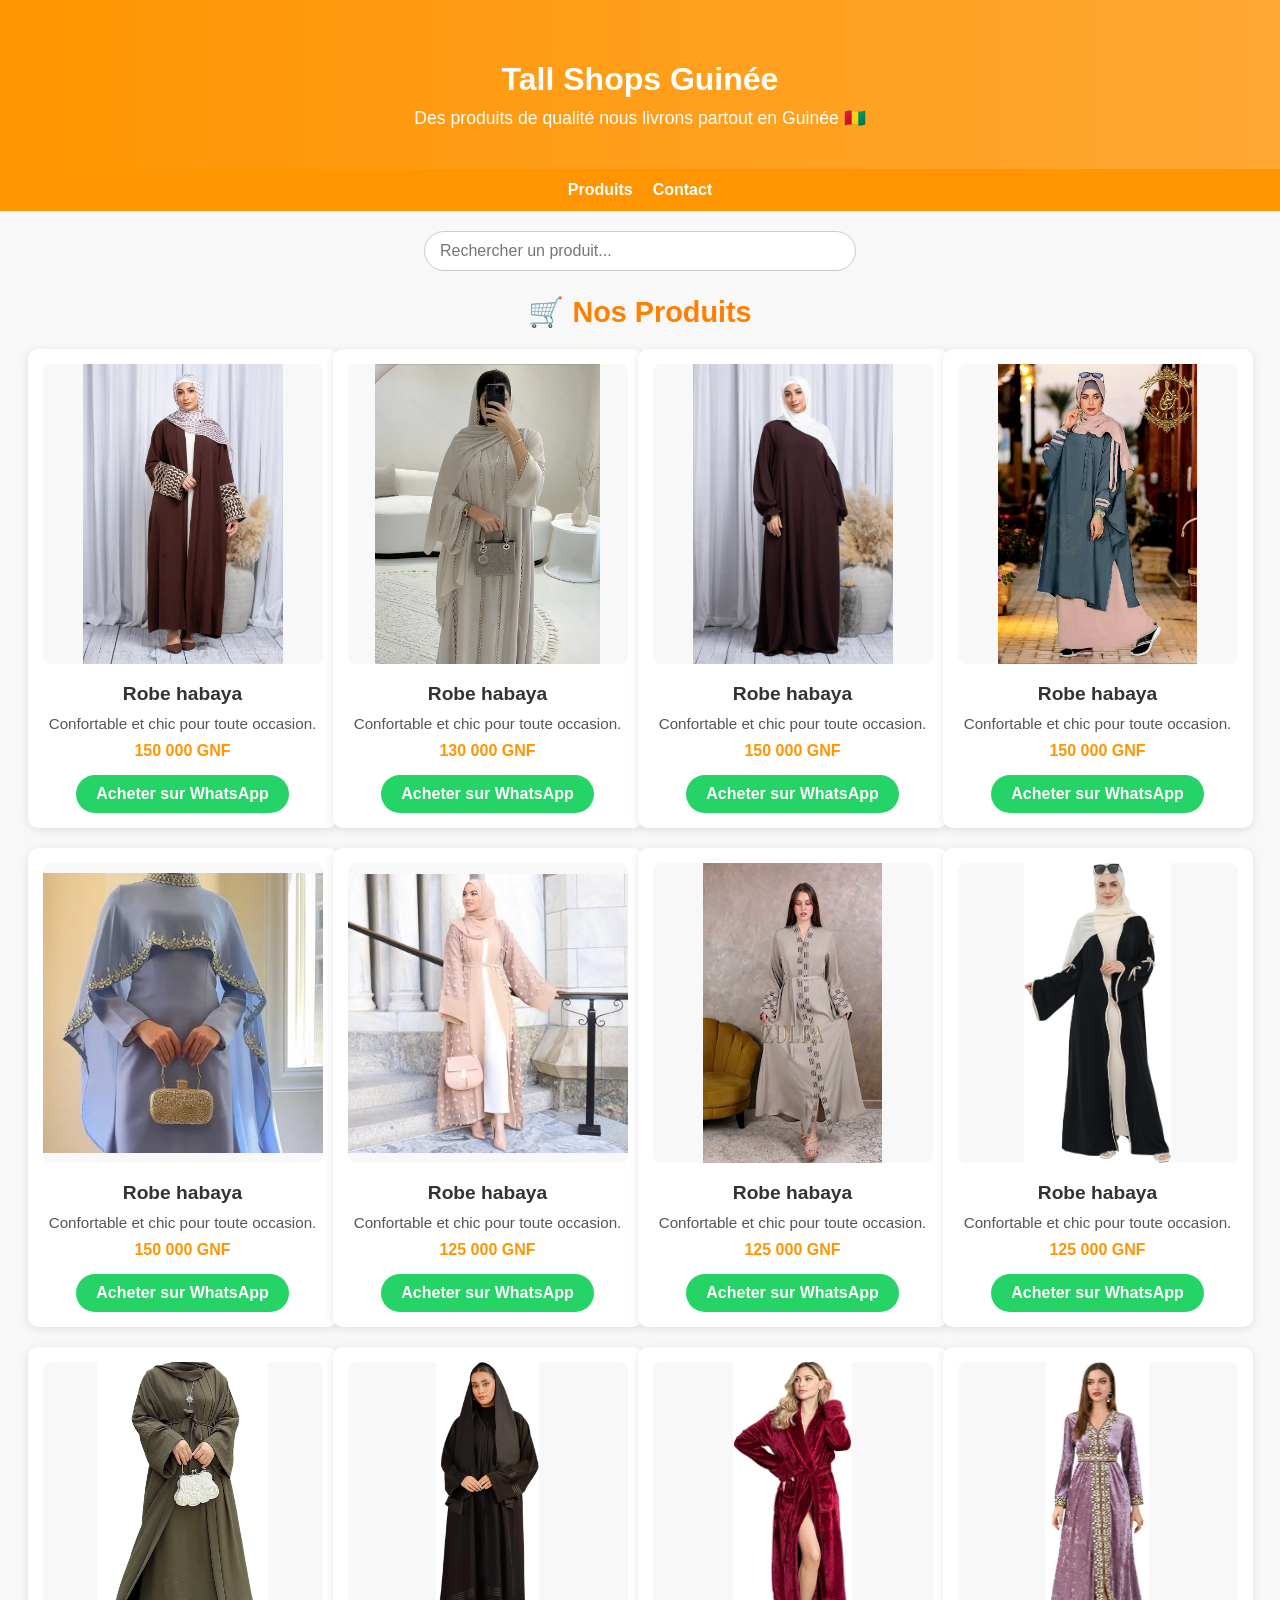
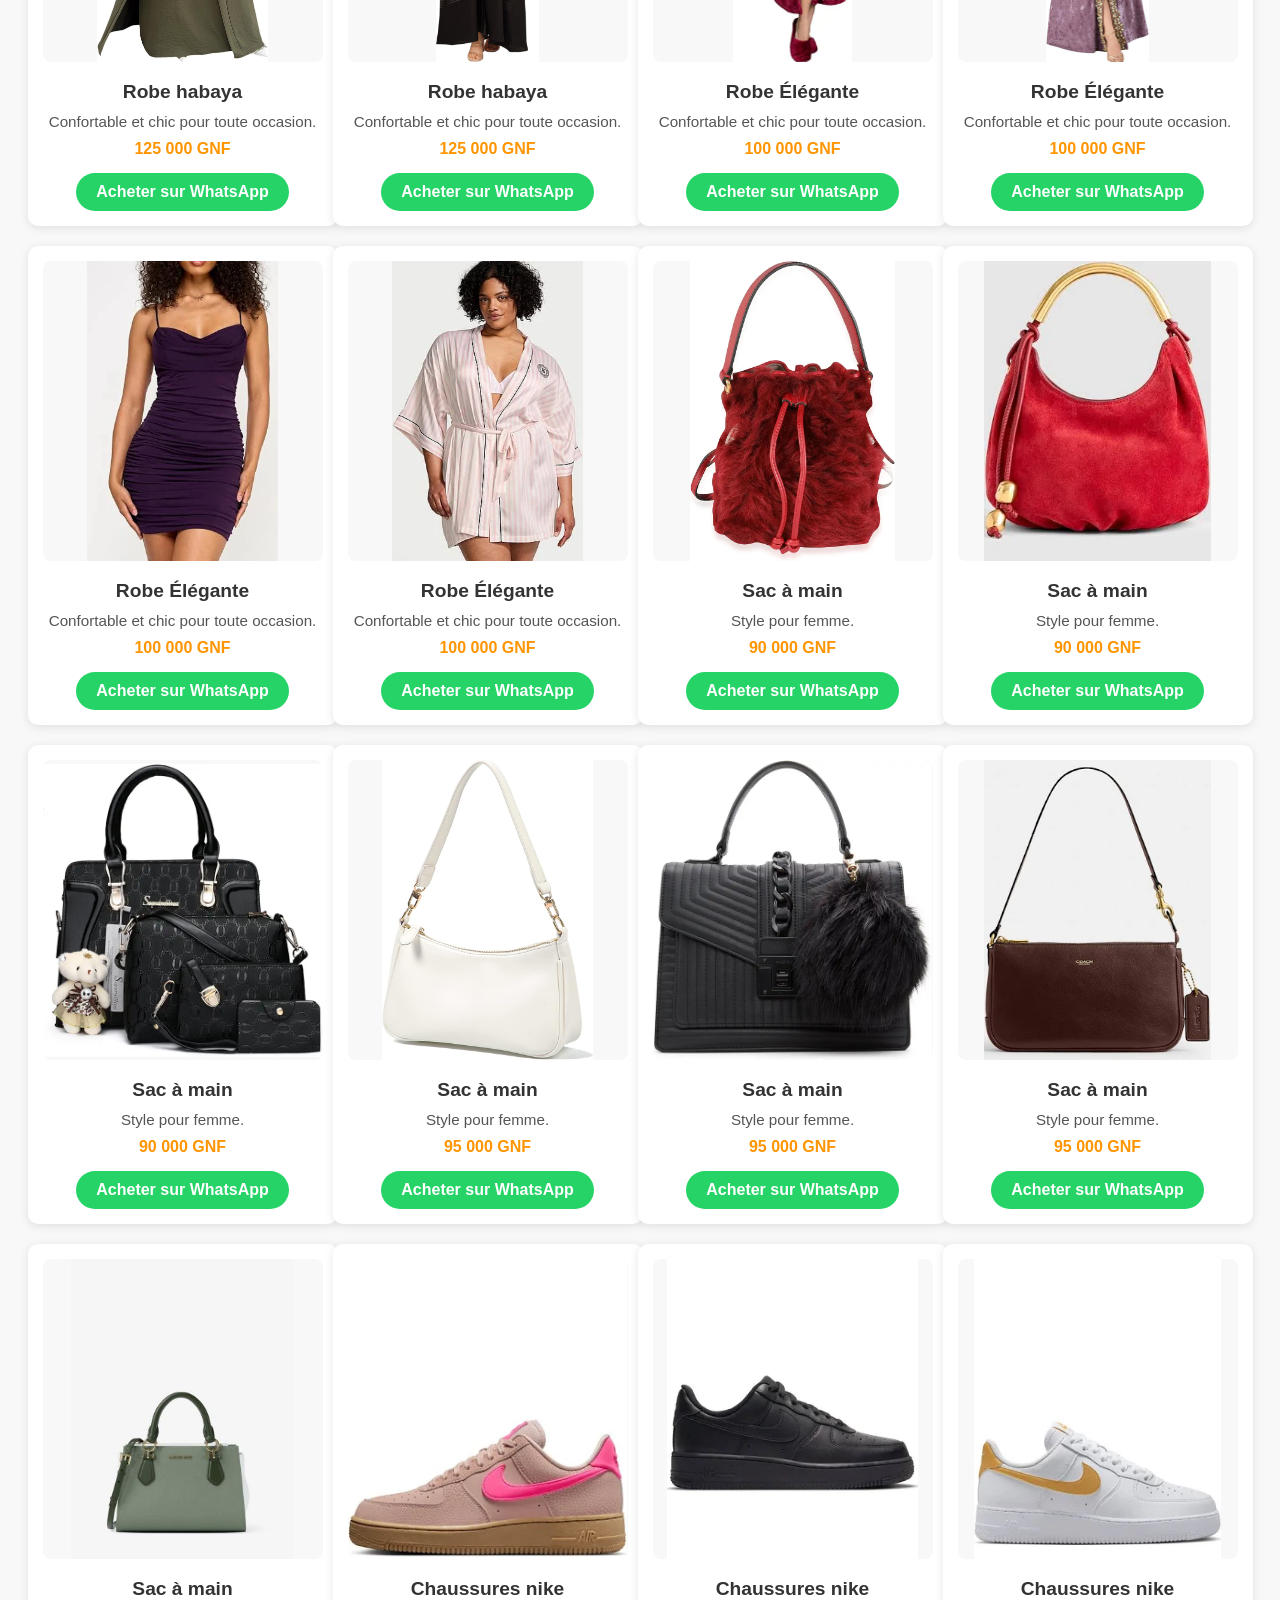
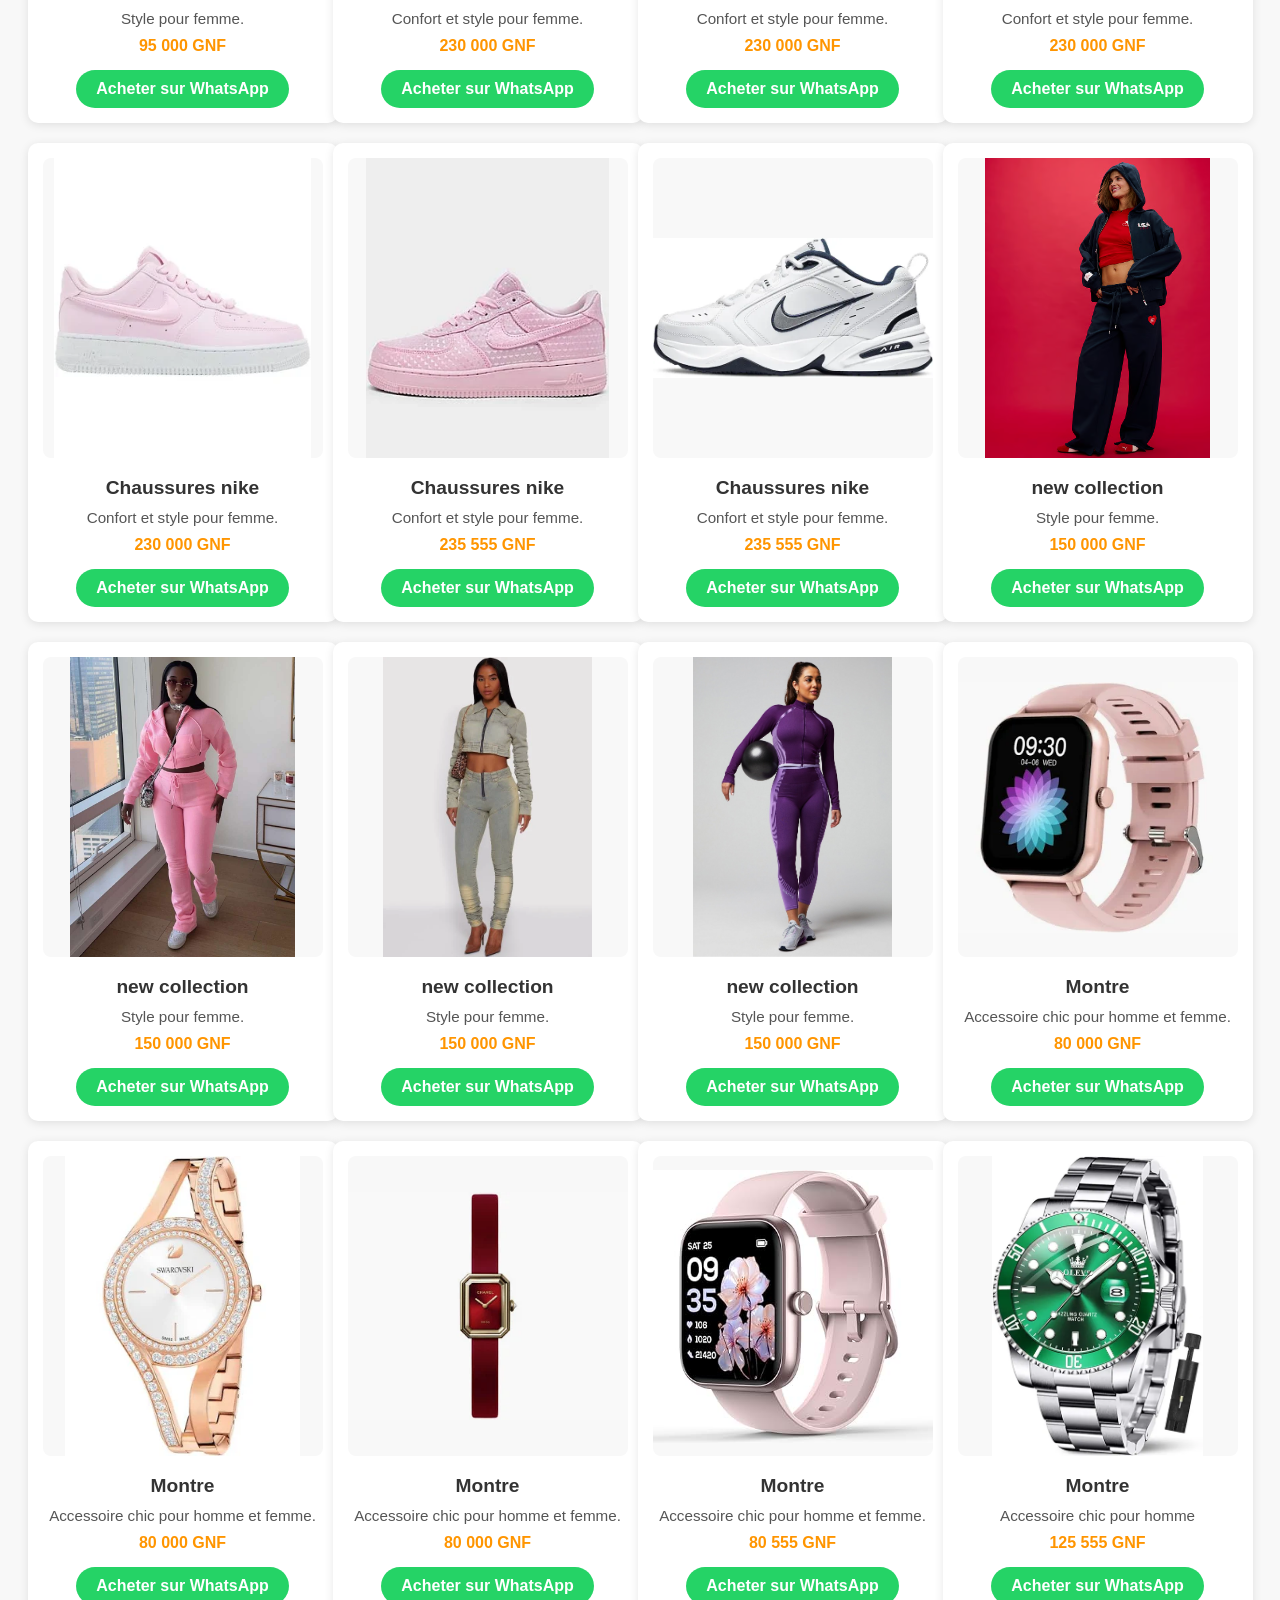
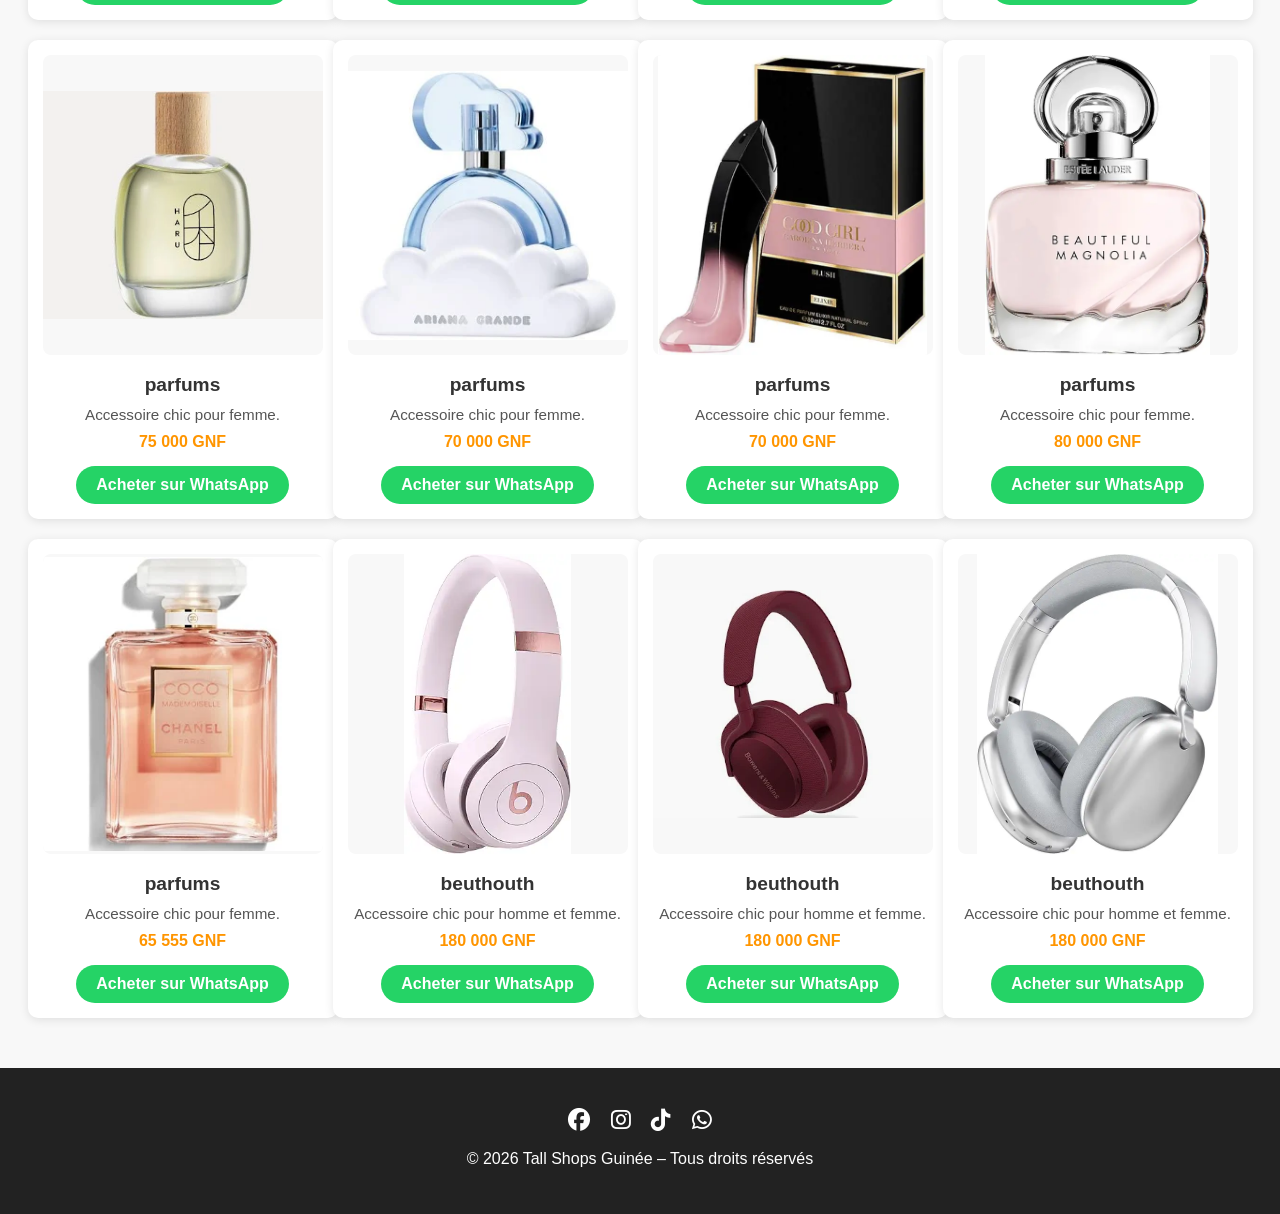
==== index.html @ 5ddc52dc "change photo of bennery" ====
<!DOCTYPE html>
<html lang="fr">
<head>
<meta charset="UTF-8">
<meta name="viewport" content="width=device-width, initial-scale=1.0">
<title>TALL –Tall Shops Guinée 🇬🇳 | Habits,Chaussures, Parfums et Accessoires</title>

<meta name="description" content="TALL – La marque de mode en ligne 🇬🇳. Découvrez nos habits, chaussures, sacs, montres, parfums et accessoires de qualité livrés partout en Guinée. Boutique officielle Tall Shops Guinée.">



<meta name="keywords" content="TALL, Tall Shops Guinée, chaussures Guinée, boutique TAL, TAL Guinée, habits Guinée, mode Guinée, parfums Guinée, boutique en ligne, TallShop, Tall Chaussures, Tall Mode, Tall Fashion">
<!-- ===== Vérification Google Search Console ===== -->

  <!-- Remplace le contenu avec le code exact fourni par Google -->

  <meta name="google-site-verification" content="abcdefgh1234567890">

<!-- ========== MÉTADONNÉES POUR FACEBOOK, INSTAGRAM, TIKTOK ========== -->
<meta property="og:title" content="Tall Shops Guinée – Boutique Officielle 🇬🇳">
<meta property="og:description" content="Découvrez nos habits, sacs, parfums et accessoires de qualité, livrés partout en Guinée 🇬🇳.">
<meta property="og:image" content="https://tallmamou.github.io/TallShopsGuinee/image/banner1.png" />
<meta property="og:type" content="website">
<meta property="og:url" content="https://tallshopsguinee.github.io">
<meta name="twitter:card" content="summary_large_image">
<meta name="twitter:title" content="Tall Shops Guinée – Boutique Officielle 🇬🇳">
<meta name="twitter:description" content="Des produits de qualité livrés partout en Guinée – Habits, parfums, accessoires et plus.">
<meta name="twitter:image" content="https://tallmamou.github.io/TallShopsGuinee/image/banner1.png">
<!-- FontAwesome pour les icônes -->
<link rel="stylesheet" href="https://cdnjs.cloudflare.com/ajax/libs/font-awesome/6.5.0/css/all.min.css">

<!-- Favicon (icône de ton site dans l’onglet) -->

  <link rel="icon" type="image/png" href="https://tallmamou.github.io/TallShopsGuinee/image/banner1.png" />
<!-- Image d’aperçu pour Google (schema.org) -->
 
<script type="application/ld+json">
{
"@context": "https://schema.org",
"@type": "Organization",
"name": "Tall Shops Guinée",
"url": "https://tallmamou.github.io/TallShopsGuinee/",
"logo": "https://tallmamou.github.io/TallShopsGuinee/image/banner1.png",
"sameAs": [
"https://www.facebook.com/TallShopsGuinee",
"https://www.instagram.com/TallShopsGuinee"
]
}
</script>
</head>

<style>
body {
font-family: Arial, sans-serif;
margin: 0;
background: #f8f8f8;
color: #333;
}

/* ===== HEADER ===== */
header {
text-align: center;
background: linear-gradient(to right, #ff9500, #ffa733);
color: white;
padding: 40px 15px;
position: relative;
}
header h1 { font-size: 2rem; margin-bottom: 10px; }
header p { font-size: 1.1rem; margin: 0; }

/* ===== LOGOS SOCIAUX EN HAUT ===== */
.social-top {
position: absolute;
top: 15px;
left: 50%;
transform: translateX(-50%);
}
.social-top a {
color: white;
font-size: 1.5rem;
margin: 0 10px;
transition: color 0.3s;
}
.social-top a:hover { color: #ffd27f; }

/* ===== NAVIGATION ===== */
nav {
display: flex;
justify-content: center;
gap: 20px;
background: #ff9500;
padding: 12px 0;
flex-wrap: wrap;
}
nav a {
color: white;
font-weight: bold;
text-decoration: none;
font-size: 1rem;
}
nav a:hover { text-decoration: underline; }

/* ===== BARRE DE RECHERCHE ===== */
.search-bar {
display: flex;
justify-content: center;
margin: 20px 0;
}
.search-bar input {
width: 90%;
max-width: 400px;
padding: 10px 15px;
font-size: 1rem;
border: 1px solid #ccc;
border-radius: 25px;
outline: none;
transition: border-color 0.3s;
}
.search-bar input:focus { border-color: #ff9500; }

/* ===== PRODUITS ===== */
main { max-width: 1200px; margin: 0 auto 50px; padding: 0 15px; }
section.categorie h2 {
font-size: 1.8rem;
margin-bottom: 20px;
text-align: center;
color: #ff7f00;
}

/* ===== GRILLE PRODUITS ===== */
.gallery {
display: grid;
grid-template-columns: repeat(auto-fit, minmax(250px, 1fr));
gap: 20px;
justify-items: center;
}

.item {
background: white;
padding: 15px;
border-radius: 10px;
text-align: center;
box-shadow: 0 2px 10px rgba(0,0,0,0.1);
transition: all 0.4s ease;
cursor: pointer;
width: 100%;
max-width: 280px;
}
.item:hover { transform: translateY(-5px) scale(1.02); }

.item img {
width: 100%;
height: 300px;
object-fit: contain;
border-radius: 8px;
margin-bottom: 15px;
background: #f8f8f8;
transition: transform 0.3s ease;
}
.item img:hover { transform: scale(1.05); }

.item h3 { margin: 0 0 10px; font-size: 1.2rem; }
.item p { font-size: 0.95rem; margin: 0 0 10px; color: #555; }
.price { font-weight: bold; color: hsl(35, 100%, 50%); margin-bottom: 15px; }

/* ===== BOUTON ACHAT ===== */
.btn {
display: inline-block;
background: #25D366; /* vert WhatsApp */
color: white;
text-decoration: none;
padding: 10px 20px;
border-radius: 25px;
font-weight: bold;
transition: background 0.3s;
}
.btn:hover { background: #1ebe57; }

/* ===== MODAL ZOOM ===== */
#zoomModal {
display: none;
position: fixed;
z-index: 9999;
left: 0; top: 0;
width: 100%; height: 100%;
background: rgba(0,0,0,0.85);
justify-content: center;
align-items: center;
}
#zoomModal img {
max-width: 90%;
max-height: 90%;
border-radius: 10px;
box-shadow: 0 0 15px rgba(255,136,0,0.7);
}
#closeZoom {
position: fixed;
top: 20px; right: 30px;
font-size: 3rem;
color: white;
cursor: pointer;
user-select: none;
}

/* ===== FOOTER ===== */
footer {
background: #222;
color: white;
text-align: center;
padding: 30px 15px;
}
footer a { color: #ffb84d; text-decoration: none; margin: 0 10px; }
footer .social-icons { margin-top: 10px; }
footer .social-icons a { color: #fff; margin: 0 8px; font-size: 1.4rem; transition: color 0.3s; }
footer .social-icons a:hover { color: #ffb84d; }

/* ===== RESPONSIVE ===== */
@media (max-width: 768px) {
header h1 { font-size: 1.6rem; }
header p { font-size: 0.95rem; }
.gallery { grid-template-columns: repeat(auto-fit, minmax(160px, 1fr)); }
.item img { height: 200px; }
}
</style>
</head>
<body>

<header>
  <h1>Tall Shops Guinée</h1>
<p>Des produits de qualité nous livrons partout en Guinée 🇬🇳</p>

</header>

<!-- NAV -->
<nav>
<a href="#produits">Produits</a>
<a href="#contact">Contact</a>
</nav>

<!-- BARRE DE RECHERCHE -->
<div class="search-bar">
<input type="text" id="searchInput" placeholder="Rechercher un produit..." />
</div>

<!-- PRODUITS -->
<main>
<section id="produits" class="categorie">
<h2>🛒 Nos Produits</h2>
<div class="gallery" id="gallery">

<!-- New PRODUITS -->
<div class="item"><img src="image/habaya/01.png" alt="Produit 1"><h3>Robe habaya</h3><p>Confortable et chic pour toute occasion.</p><div class="price">150 000 GNF</div><a href="#" class="btn" onclick="openWhatsApp('Robe habaya','150 000','image/habaya/01.png')">Acheter sur WhatsApp</a></div>
<div class="item"><img src="image/habaya/02.png" alt="Produit 1"><h3>Robe habaya</h3><p>Confortable et chic pour toute occasion.</p><div class="price">130 000 GNF</div><a href="#" class="btn" onclick="openWhatsApp('Robe habaya','150 000','image/habaya/02.png')">Acheter sur WhatsApp</a></div>
<div class="item"><img src="image/habaya/03.png" alt="Produit 1"><h3>Robe habaya</h3><p>Confortable et chic pour toute occasion.</p><div class="price">150 000 GNF</div><a href="#" class="btn" onclick="openWhatsApp('Robe habaya','150 000','image/habaya/03.png')">Acheter sur WhatsApp</a></div>
<div class="item"><img src="image/habaya/04.png" alt="Produit 1"><h3>Robe habaya</h3><p>Confortable et chic pour toute occasion.</p><div class="price">150 000 GNF</div><a href="#" class="btn" onclick="openWhatsApp('Robe habaya','150 000','image/habaya/04.png')">Acheter sur WhatsApp</a></div>
<div class="item"><img src="image/habaya/05.png" alt="Produit 1"><h3>Robe habaya</h3><p>Confortable et chic pour toute occasion.</p><div class="price">150 000 GNF</div><a href="#" class="btn" onclick="openWhatsApp('Robe habaya','150 555','image/habaya/05.png')">Acheter sur WhatsApp</a></div>
<div class="item"><img src="image/habaya/06.png" alt="Produit 1"><h3>Robe habaya</h3><p>Confortable et chic pour toute occasion.</p><div class="price">125 000 GNF</div><a href="#" class="btn" onclick="openWhatsApp('Robe habaya','125 555','image/habaya/06.png')">Acheter sur WhatsApp</a></div>
<div class="item"><img src="image/habaya/07.png" alt="Produit 1"><h3>Robe habaya</h3><p>Confortable et chic pour toute occasion.</p><div class="price">125 000 GNF</div><a href="#" class="btn" onclick="openWhatsApp('Robe habaya','125 555','image/habaya/07.png')">Acheter sur WhatsApp</a></div>
<div class="item"><img src="image/habaya/08.png" alt="Produit 1"><h3>Robe habaya</h3><p>Confortable et chic pour toute occasion.</p><div class="price">125 000 GNF</div><a href="#" class="btn" onclick="openWhatsApp('Robe habaya','125 555','image/habaya/08.png')">Acheter sur WhatsApp</a></div>
<div class="item"><img src="image/habaya/09.png" alt="Produit 1"><h3>Robe habaya</h3><p>Confortable et chic pour toute occasion.</p><div class="price">125 000 GNF</div><a href="#" class="btn" onclick="openWhatsApp('Robe habaya','125 555','image/habaya/09.png')">Acheter sur WhatsApp</a></div>
<div class="item"><img src="image/habaya/10.png" alt="Produit 1"><h3>Robe habaya</h3><p>Confortable et chic pour toute occasion.</p><div class="price">125 000 GNF</div><a href="#" class="btn" onclick="openWhatsApp('Robe habaya','125 555','image/habaya/10.png')">Acheter sur WhatsApp</a></div>


<div class="item"><img src="image/robe/0.png" alt="Produit 1"><h3>Robe Élégante</h3><p>Confortable et chic pour toute occasion.</p><div class="price">100 000 GNF</div><a href="#" class="btn" onclick="openWhatsApp('Robe Élégante','100 000','image/robe/0.png')">Acheter sur WhatsApp</a></div>
<div class="item"><img src="image/robe/01.png" alt="Produit 1"><h3>Robe Élégante</h3><p>Confortable et chic pour toute occasion.</p><div class="price">100 000 GNF</div><a href="#" class="btn" onclick="openWhatsApp('Robe Élégante','100 000','image/robe/01.png')">Acheter sur WhatsApp</a></div>
<div class="item"><img src="image/robe/02.png" alt="Produit 1"><h3>Robe Élégante</h3><p>Confortable et chic pour toute occasion.</p><div class="price">100 000 GNF</div><a href="#" class="btn" onclick="openWhatsApp('Robe Élégante','100 000','image/robe/02.png')">Acheter sur WhatsApp</a></div>
<div class="item"><img src="image/robe/03.png" alt="Produit 1"><h3>Robe Élégante</h3><p>Confortable et chic pour toute occasion.</p><div class="price">100 000 GNF</div><a href="#" class="btn" onclick="openWhatsApp('Robe Élégante','100 000','image/robe/03.png')">Acheter sur WhatsApp</a></div>


<div class="item"><img src="image/sacs/01.png" alt="Produit 6"><h3>Sac à main</h3><p>Style pour  femme.</p><div class="price">90 000 GNF</div><a href="#" class="btn" onclick="openWhatsApp('Sac à main','90 000','image/sacs/01.png')">Acheter sur WhatsApp</a></div>
<div class="item"><img src="image/sacs/02.png" alt="Produit 6"><h3>Sac à main</h3><p>Style pour  femme.</p><div class="price">90 000 GNF</div><a href="#" class="btn" onclick="openWhatsApp('Sac à main','90 000','image/sacs/02.png')">Acheter sur WhatsApp</a></div>
<div class="item"><img src="image/sacs/03.png" alt="Produit 6"><h3>Sac à main</h3><p>Style pour  femme.</p><div class="price">90 000 GNF</div><a href="#" class="btn" onclick="openWhatsApp('Sac à main','90 000','image/sacs/03.png')">Acheter sur WhatsApp</a></div>
<div class="item"><img src="image/sacs/04.png" alt="Produit 6"><h3>Sac à main</h3><p>Style pour  femme.</p><div class="price">95 000 GNF</div><a href="#" class="btn" onclick="openWhatsApp('Sac à main','95 000','image/sacs/04.png')">Acheter sur WhatsApp</a></div>
<div class="item"><img src="image/sacs/05.png" alt="Produit 6"><h3>Sac à main</h3><p>Style pour  femme.</p><div class="price">95 000 GNF</div><a href="#" class="btn" onclick="openWhatsApp('Sac à main','95 000','image/sacs/05.png')">Acheter sur WhatsApp</a></div>
<div class="item"><img src="image/sacs/07.png" alt="Produit 6"><h3>Sac à main</h3><p>Style pour  femme.</p><div class="price">95 000 GNF</div><a href="#" class="btn" onclick="openWhatsApp('Sac à main','95 000','image/sacs/07.png')">Acheter sur WhatsApp</a></div>
<div class="item"><img src="image/sacs/06.png" alt="Produit 6"><h3>Sac à main</h3><p>Style pour  femme.</p><div class="price">95 000 GNF</div><a href="#" class="btn" onclick="openWhatsApp('Sac à main','95 000','image/sacs/06.png')">Acheter sur WhatsApp</a></div>


<div class="item"><img src="image/chaussureF/01.png" alt="Produit 4"><h3>Chaussures nike</h3><p>Confort et style pour femme.</p><div class="price">230 000 GNF</div><a href="#" class="btn" onclick="openWhatsApp('Chaussures','230 000','image/chaussureF/01.png')">Acheter sur WhatsApp</a></div>
<div class="item"><img src="image/chaussureF/02.png" alt="Produit 4"><h3>Chaussures nike</h3><p>Confort et style pour femme.</p><div class="price">230 000 GNF</div><a href="#" class="btn" onclick="openWhatsApp('Chaussures','230 000','image/chaussureF/02.png')">Acheter sur WhatsApp</a></div>
<div class="item"><img src="image/chaussureF/03.png" alt="Produit 4"><h3>Chaussures nike</h3><p>Confort et style pour femme.</p><div class="price">230 000 GNF</div><a href="#" class="btn" onclick="openWhatsApp('Chaussures','230 000','image/chaussureF/03.png')">Acheter sur WhatsApp</a></div>
<div class="item"><img src="image/chaussureF/04.png" alt="Produit 4"><h3>Chaussures nike</h3><p>Confort et style pour femme.</p><div class="price">230 000 GNF</div><a href="#" class="btn" onclick="openWhatsApp('Chaussures','230 555','image/chaussureF/04.png')">Acheter sur WhatsApp</a></div>
<div class="item"><img src="image/chaussureF/05.png" alt="Produit 4"><h3>Chaussures nike</h3><p>Confort et style pour femme.</p><div class="price">235 555 GNF</div><a href="#" class="btn" onclick="openWhatsApp('Chaussures','235 555','image/chaussureF/05.png')">Acheter sur WhatsApp</a></div>
<div class="item"><img src="image/chaussurHo/image.png" alt="produit"><h3>Chaussures nike</h3><p>Confort et style pour femme.</p><div class="price">235 555 GNF</div><a href="#" class="btn" onclick="openWhatsApp('Chaussures','235 555','image/chaussurHo/image.png')">Acheter sur WhatsApp</a></div>



<div class="item"><img src="image/pantalonF/01.png" alt="Produit 6"><h3>new collection </h3><p>Style pour  femme.</p><div class="price">150 000 GNF</div><a href="#" class="btn" onclick="openWhatsApp('new collection ','150 000','image/pantalonF/01.png')">Acheter sur WhatsApp</a></div>
<div class="item"><img src="image/pantalonF/02.png" alt="Produit 6"><h3>new collection </h3><p>Style pour  femme.</p><div class="price">150 000 GNF</div><a href="#" class="btn" onclick="openWhatsApp('new collection ','150 000','image/pantalonF/02.png')">Acheter sur WhatsApp</a></div>
<div class="item"><img src="image/pantalonF/03.png" alt="Produit 6"><h3>new collection </h3><p>Style pour  femme.</p><div class="price">150 000 GNF</div><a href="#" class="btn" onclick="openWhatsApp('new collection ','150 000','image/pantalonF/03.png')">Acheter sur WhatsApp</a></div>
<div class="item"><img src="image/pantalonF/04.png" alt="Produit 6"><h3>new collection </h3><p>Style pour femme.</p><div class="price">150 000 GNF</div><a href="#" class="btn" onclick="openWhatsApp('new collection ','150 000','image/pantalonF/04.png')">Acheter sur WhatsApp</a></div>


<div class="item"><img src="image/Montre/01.png" alt="Produit 6"><h3>Montre</h3><p>Accessoire chic pour homme et femme.</p><div class="price">80 000 GNF</div><a href="#" class="btn" onclick="openWhatsApp('Montre','80 000','image/Montre/01.png' )">Acheter sur WhatsApp</a></div>
<div class="item"><img src="image/Montre/02.png" alt="Produit 6"><h3>Montre</h3><p>Accessoire chic pour homme et femme.</p><div class="price">80 000 GNF</div><a href="#" class="btn" onclick="openWhatsApp('Montre','80 000','image/Montre/02.png' )">Acheter sur WhatsApp</a></div>
<div class="item"><img src="image/Montre/03.png" alt="Produit 6"><h3>Montre</h3><p>Accessoire chic pour homme et femme.</p><div class="price">80 000 GNF</div><a href="#" class="btn" onclick="openWhatsApp('Montre','80 000','image/Montre/03.png' )">Acheter sur WhatsApp</a></div>
<div class="item"><img src="image/Montre/04.png" alt="Produit 6"><h3>Montre</h3><p>Accessoire chic pour homme et femme.</p><div class="price">80 555 GNF</div><a href="#" class="btn" onclick="openWhatsApp('Montre','80 555','image/Montre/4.png' )">Acheter sur WhatsApp</a></div>
<div class="item"><img src="image/Montre/homme.png" alt="Produit 6"><h3>Montre</h3><p>Accessoire chic pour homme </p><div class="price">125 555 GNF</div><a href="#" class="btn" onclick="openWhatsApp('Montre','125 555','image/Montre/homme.png' )">Acheter sur WhatsApp</a></div>

<div class="item"><img src="image/parfums/01.png" alt="Produit 6"><h3>parfums</h3><p>Accessoire chic pour femme.</p><div class="price">75 000 GNF</div><a href="#" class="btn" onclick="openWhatsApp('parfums','75 000','image/parfums/01.png'  )">Acheter sur WhatsApp</a></div>
<div class="item"><img src="image/parfums/02.png" alt="Produit 6"><h3>parfums</h3><p>Accessoire chic pour  femme.</p><div class="price">70 000 GNF</div><a href="#" class="btn" onclick="openWhatsApp('parfums','70 000','image/parfums/02.png'  )">Acheter sur WhatsApp</a></div>
<div class="item"><img src="image/parfums/03.png" alt="Produit 6"><h3>parfums</h3><p>Accessoire chic pour  femme.</p><div class="price">70 000 GNF</div><a href="#" class="btn" onclick="openWhatsApp('parfums','70 000','image/parfums/03.png'  )">Acheter sur WhatsApp</a></div>
<div class="item"><img src="image/parfums/04.png" alt="Produit 6"><h3>parfums</h3><p>Accessoire chic pour  femme.</p><div class="price">80 000 GNF</div><a href="#" class="btn" onclick="openWhatsApp('parfums','80 555','image/parfums/04.png'  )">Acheter sur WhatsApp</a></div>
<div class="item"><img src="image/parfums/05.png" alt="Produit 6"><h3>parfums</h3><p>Accessoire chic pour  femme.</p><div class="price">65 555 GNF</div><a href="#" class="btn" onclick="openWhatsApp('parfums','65 555','image/parfums/05.png'  )">Acheter sur WhatsApp</a></div>



<div class="item"><img src="image/Ecouter/01.png" alt="Produit 6"><h3>beuthouth</h3><p>Accessoire chic pour homme et femme.</p><div class="price">180 000 GNF</div><a href="#" class="btn" onclick="openWhatsApp('beuthouth','180 000','image/Ecouter/01.png' )">Acheter sur WhatsApp</a></div>
<div class="item"><img src="image/Ecouter/02.png" alt="Produit 6"><h3>beuthouth</h3><p>Accessoire chic pour homme et femme.</p><div class="price">180 000 GNF</div><a href="#" class="btn" onclick="openWhatsApp('beuthouth','180 000','image/Ecouter/02.png' )">Acheter sur WhatsApp</a></div>
<div class="item"><img src="image/Ecouter/03.png" alt="Produit 6"><h3>beuthouth</h3><p>Accessoire chic pour homme et femme.</p><div class="price">180 000 GNF</div><a href="#" class="btn" onclick="openWhatsApp('beuthouth','180 000','image/Ecouter/03.png' )">Acheter sur WhatsApp</a></div>


</div>
</section>
</main>



<!-- MODAL ZOOM -->
<div id="zoomModal"><span id="closeZoom">&times;</span><img id="zoomedImage" src="" alt="Zoom"></div>

<!-- FOOTER -->
<footer id="contact">
<div class="social-icons">
<a href="https://www.facebook.com/profile.php?id=61586213671531" target="_blank"><i class="fab fa-facebook"></i></a>
<a href="https://www.instagram.com/tallshopsguinee/" target="_blank"><i class="fab fa-instagram"></i></a>
<a href="https://www.tiktok.com/@tallshopsguinee" target="_blank"><i class="fab fa-tiktok"></i></a>
<a href="#" onclick="openWhatsApp('Bonjour 👋🏾')"><i class="fab fa-whatsapp"></i></a>
</div>
<p>© 2026 Tall Shops Guinée – Tous droits réservés</p>
</footer>

<script>
// === Zoom Image ===
const modal = document.getElementById('zoomModal');
const zoomImg = document.getElementById('zoomedImage');
const closeZoom = document.getElementById('closeZoom');
document.querySelectorAll('.item img').forEach(img => {
img.addEventListener('click', () => { zoomImg.src = img.src; modal.style.display = 'flex'; });
});
closeZoom.addEventListener('click', () => modal.style.display = 'none');
modal.addEventListener('click', e => { if(e.target===modal) modal.style.display='none'; });

// === WhatsApp (crypté / sécurisé) ===
function openWhatsApp(productName, productPrice, imagePath) {
const code = ['+1', '347', '803', '7813']; // Ton numéro crypté
const phone = code.join('');
const imageUrl = `${window.location.origin}/TallShopsGuinee/${encodeURIComponent(imagePath)}`;

// Génère automatiquement la date/heure du clic
const date = new Date().toLocaleString('fr-FR', { timeZone: 'Africa/Conakry' });

// Message WhatsApp
const message =
`🛍️ *Nouvelle demande Tall Shops Guinée* %0A%0A` +
`👤 Bonjour, je suis intéressé(e) par : *${productName}* %0A` +
`💵 Prix : ${productPrice} GNF %0A` +
`📸 Lien du produit : ${imageUrl} %0A` +
`🕒 Date : ${date} %0A%0A` +
`Merci de me confirmer la disponibilité et la livraison.%0A%0A` +
`---%0A⚙️ *Message automatique Tall Shops Guinée* :%0A` +
`Merci pour votre message 🙏🏾.%0A` +
`Nous vous répondrons dans un instant 💚`;

window.open(`https://wa.me/${phone}?text=${message}`, "_blank");
}

// === Recherche produit ===
document.getElementById('searchInput').addEventListener('input', function(){
const filter = this.value.toLowerCase();
document.querySelectorAll('.item').forEach(item=>{
const name = item.querySelector('h3').textContent.toLowerCase();
item.style.display = name.includes(filter)?'block':'none';
});
});
</script>

</body>
</html>
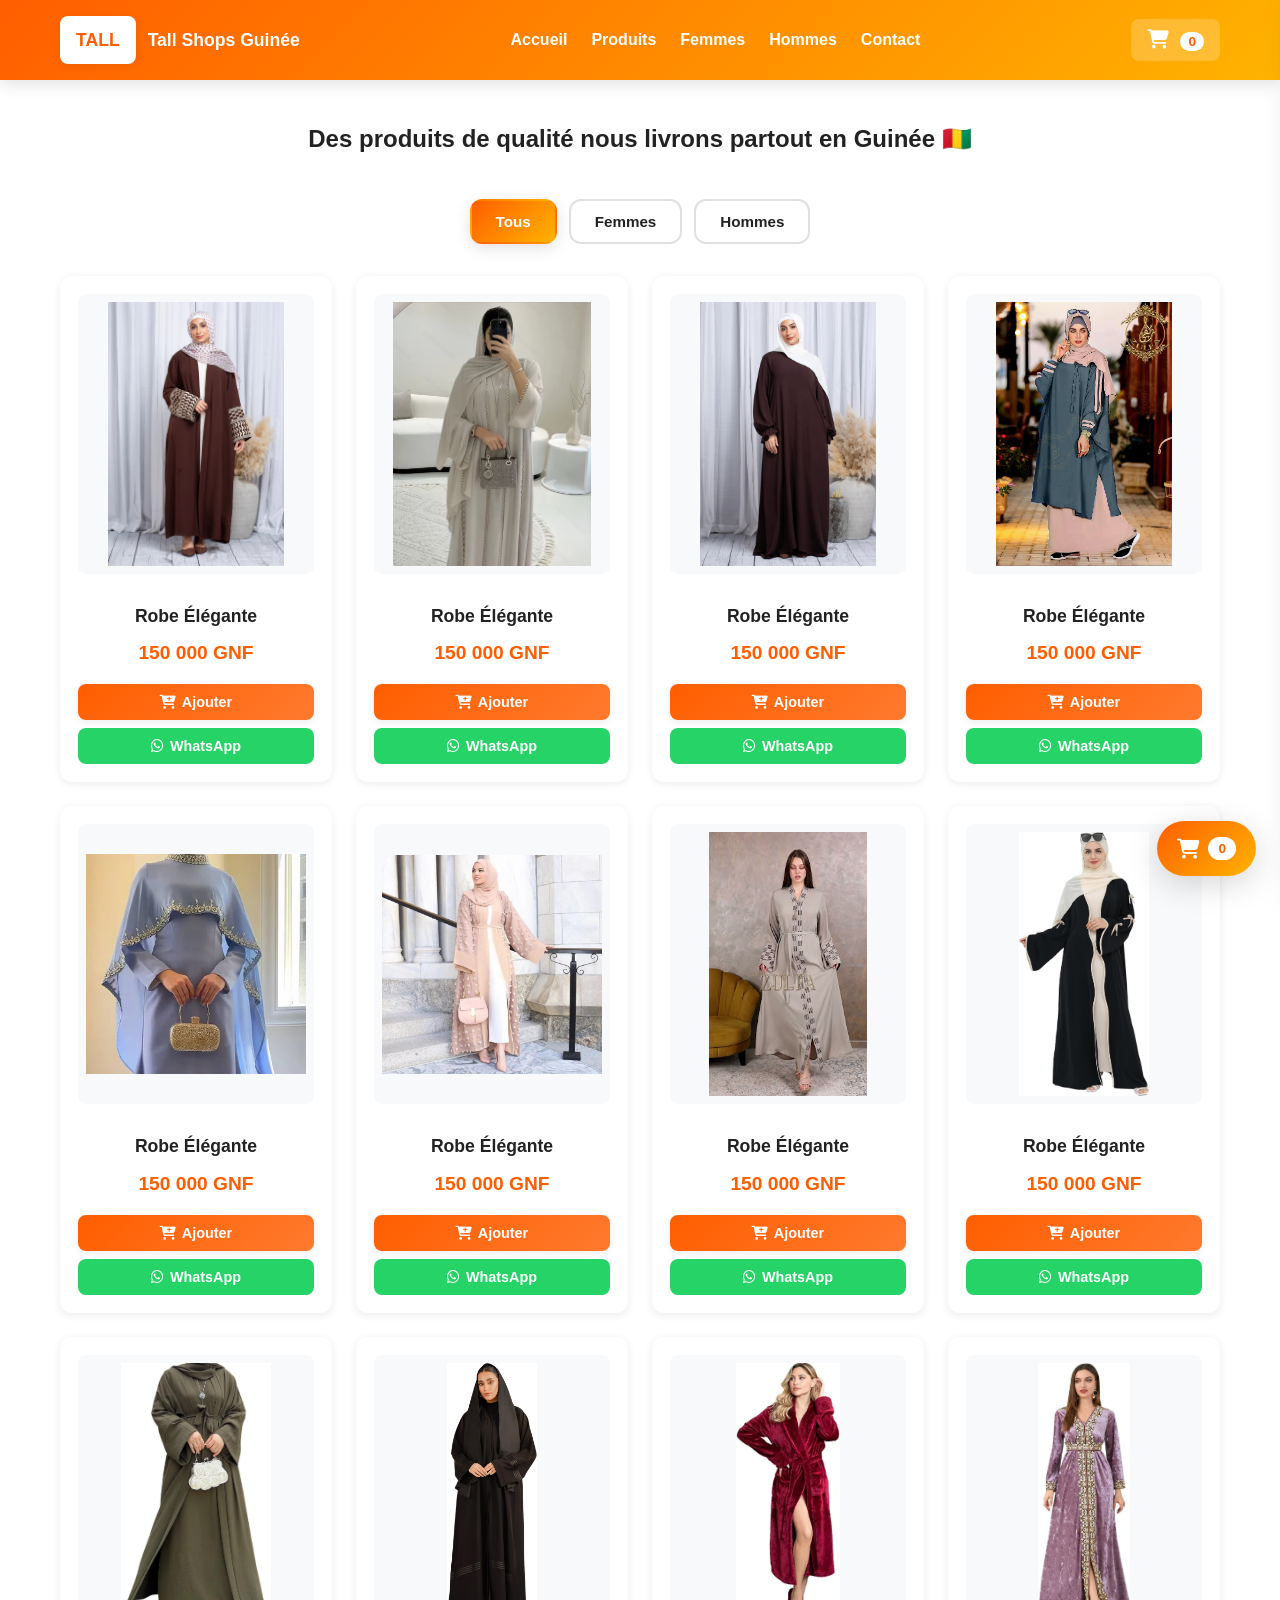
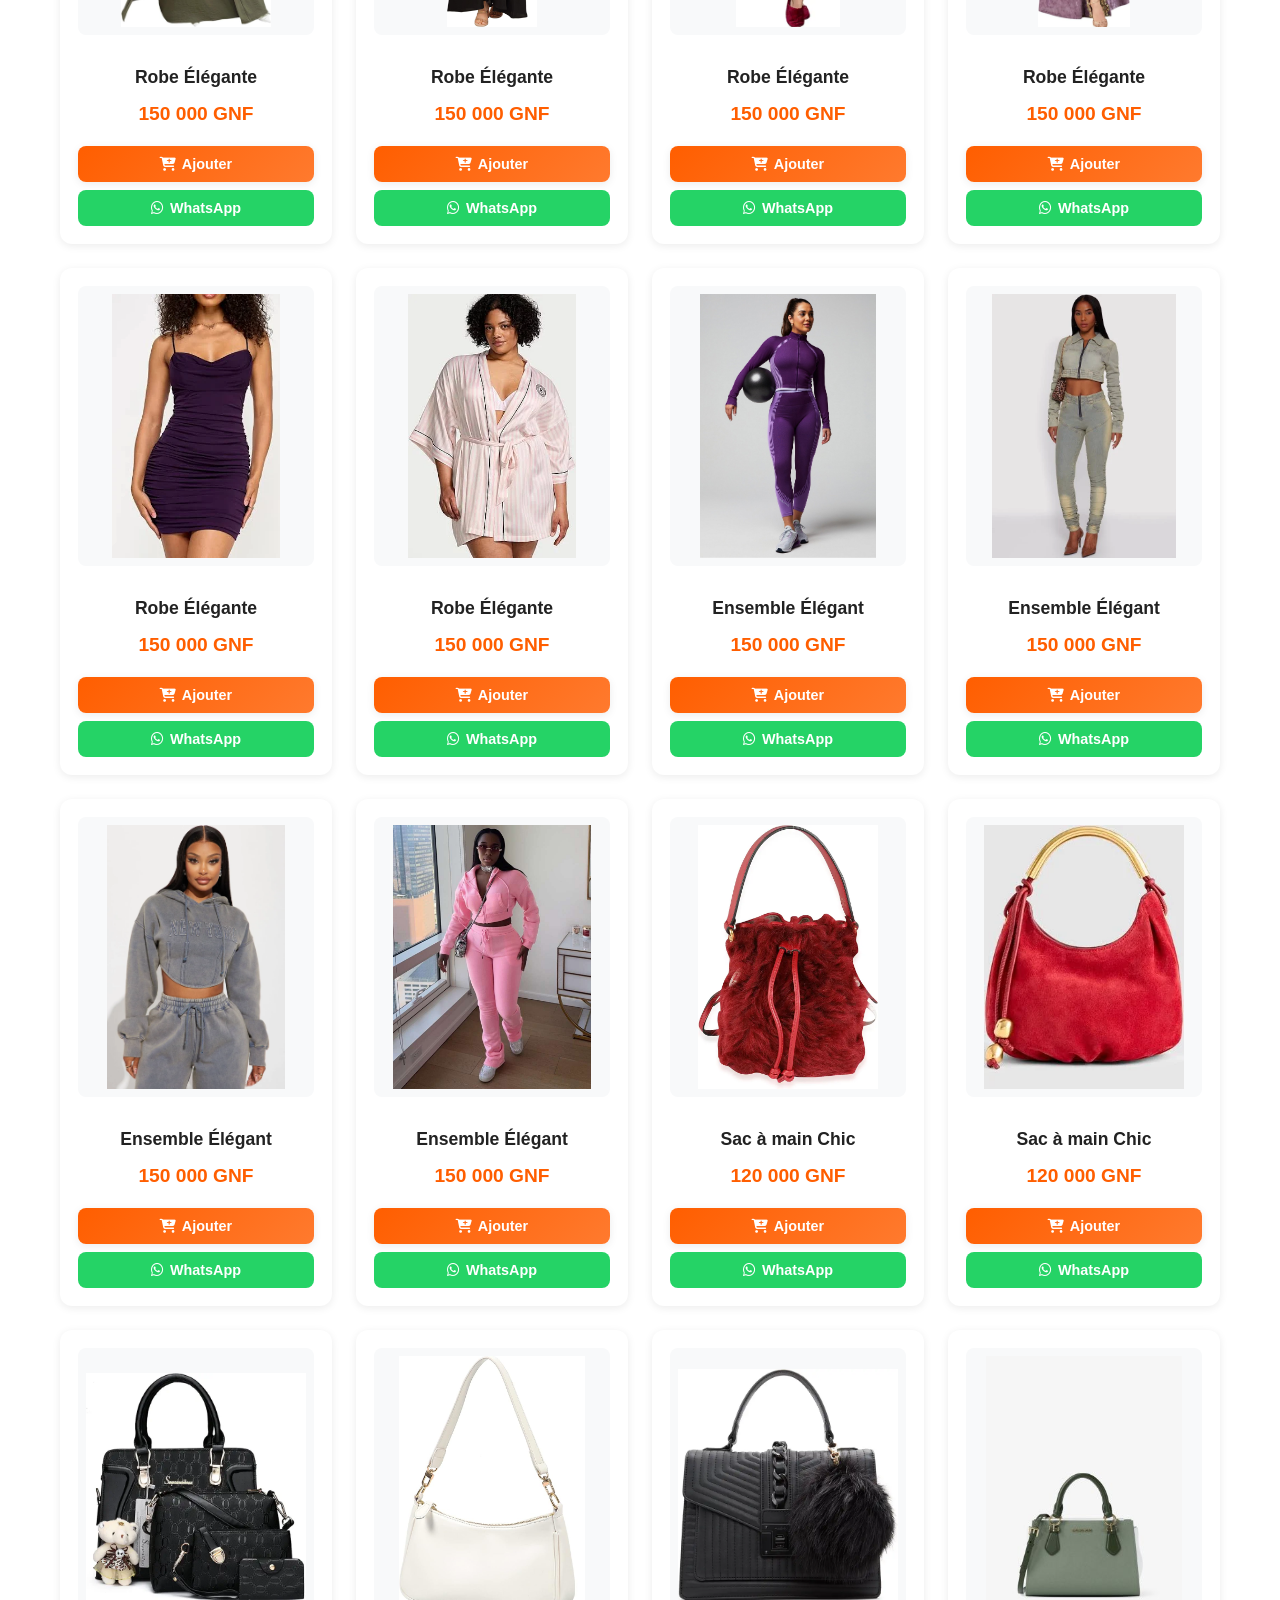
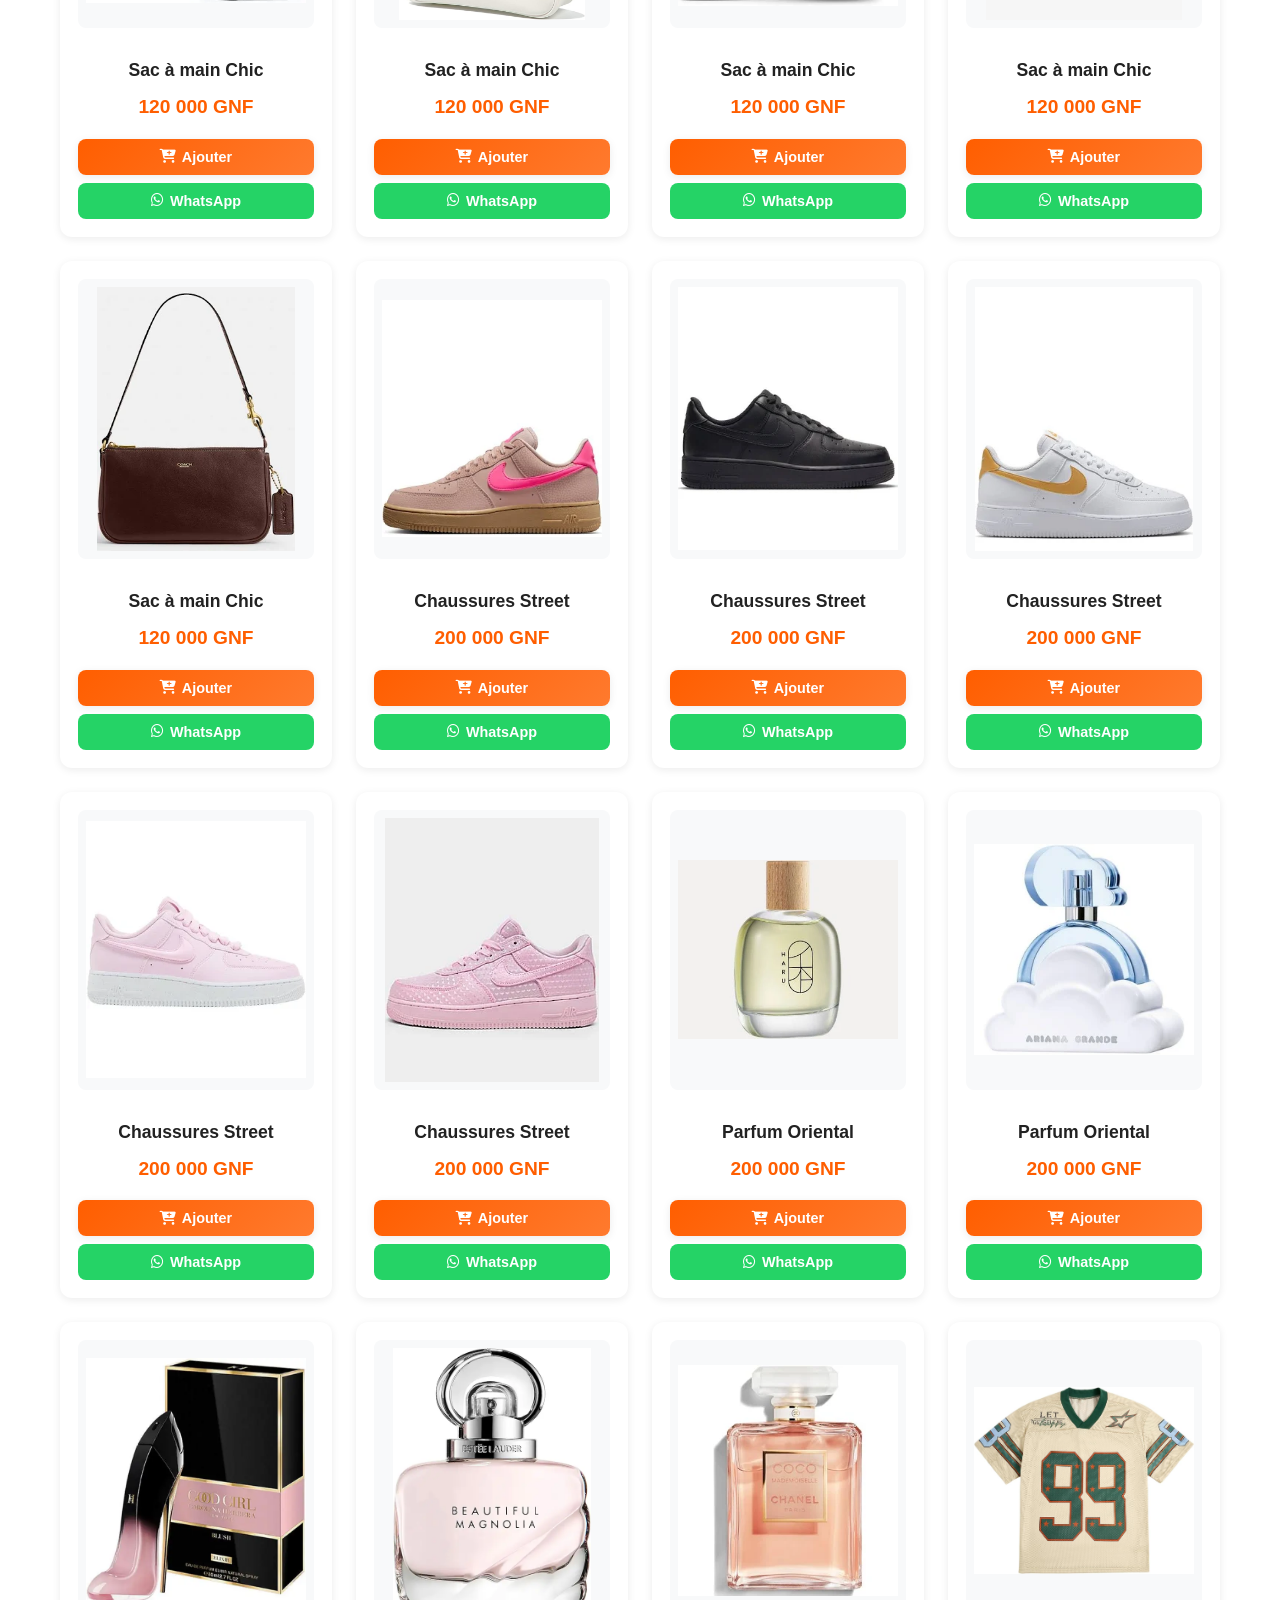
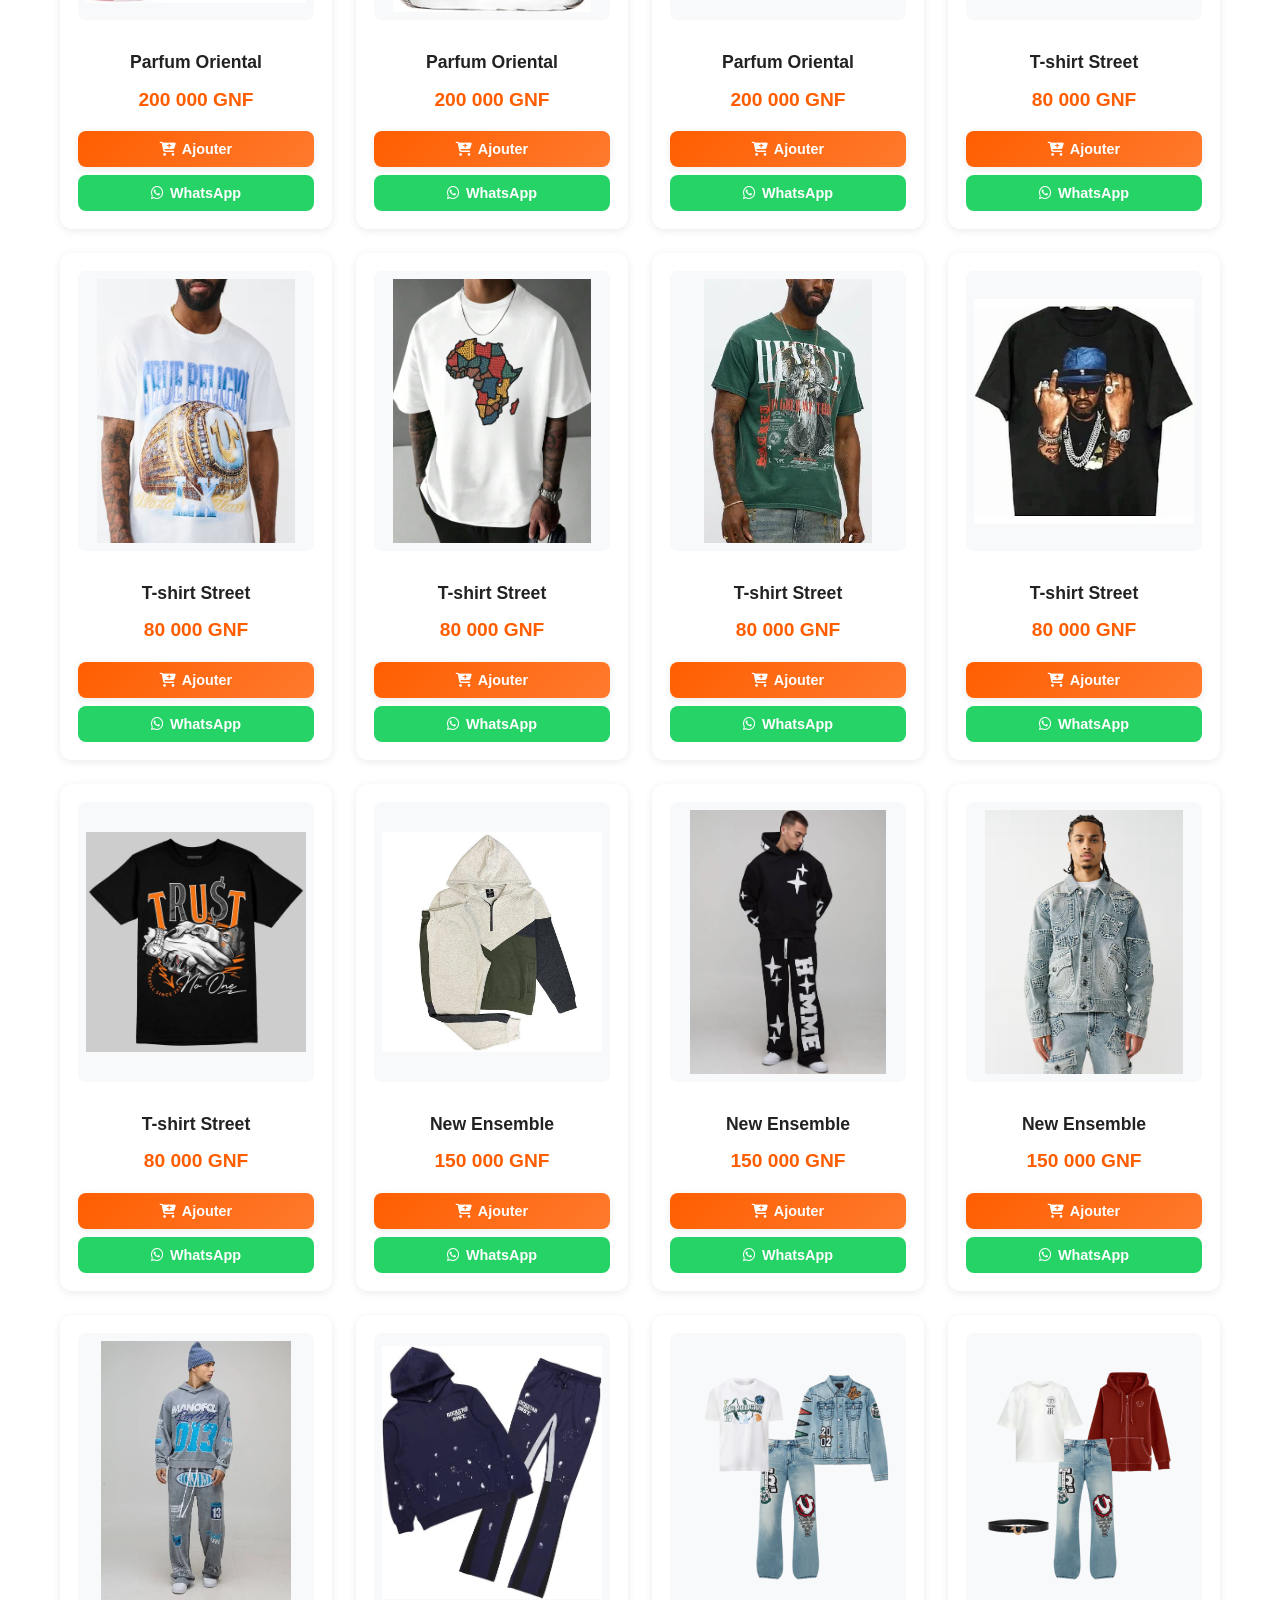
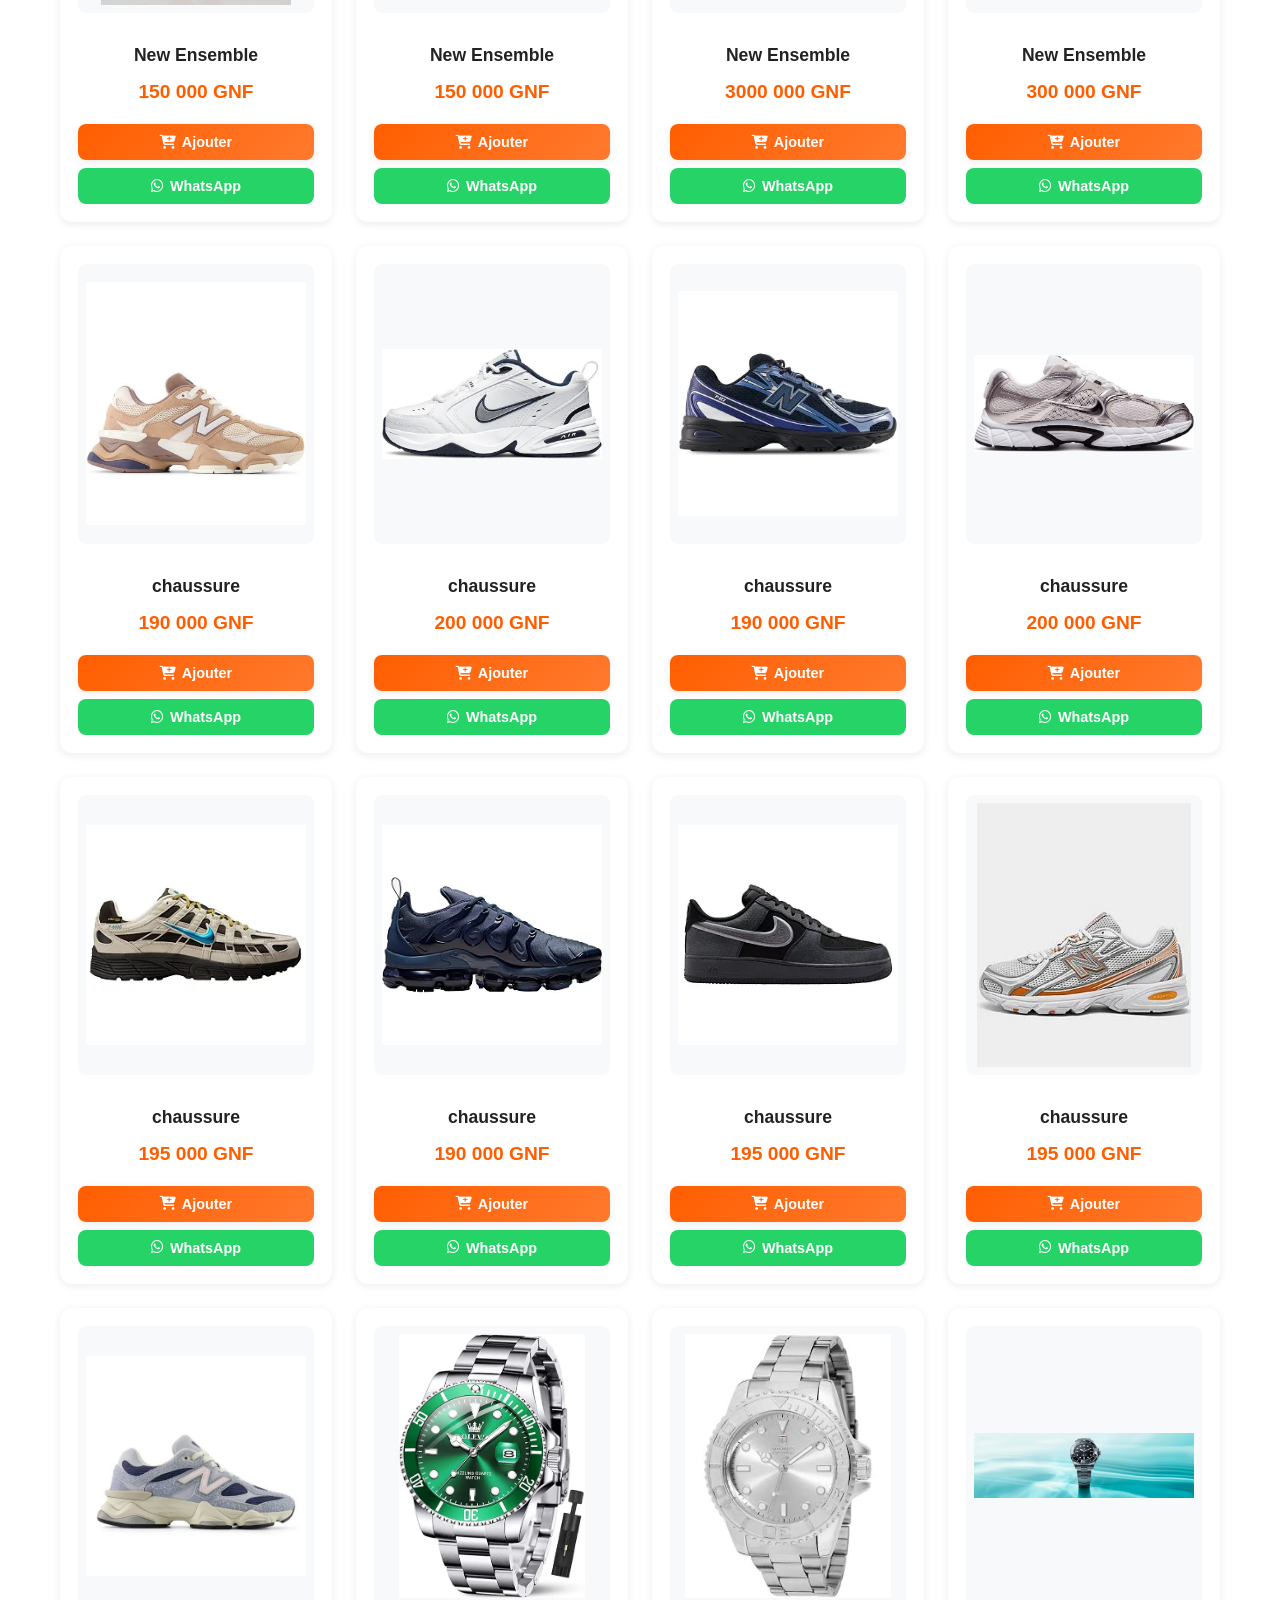
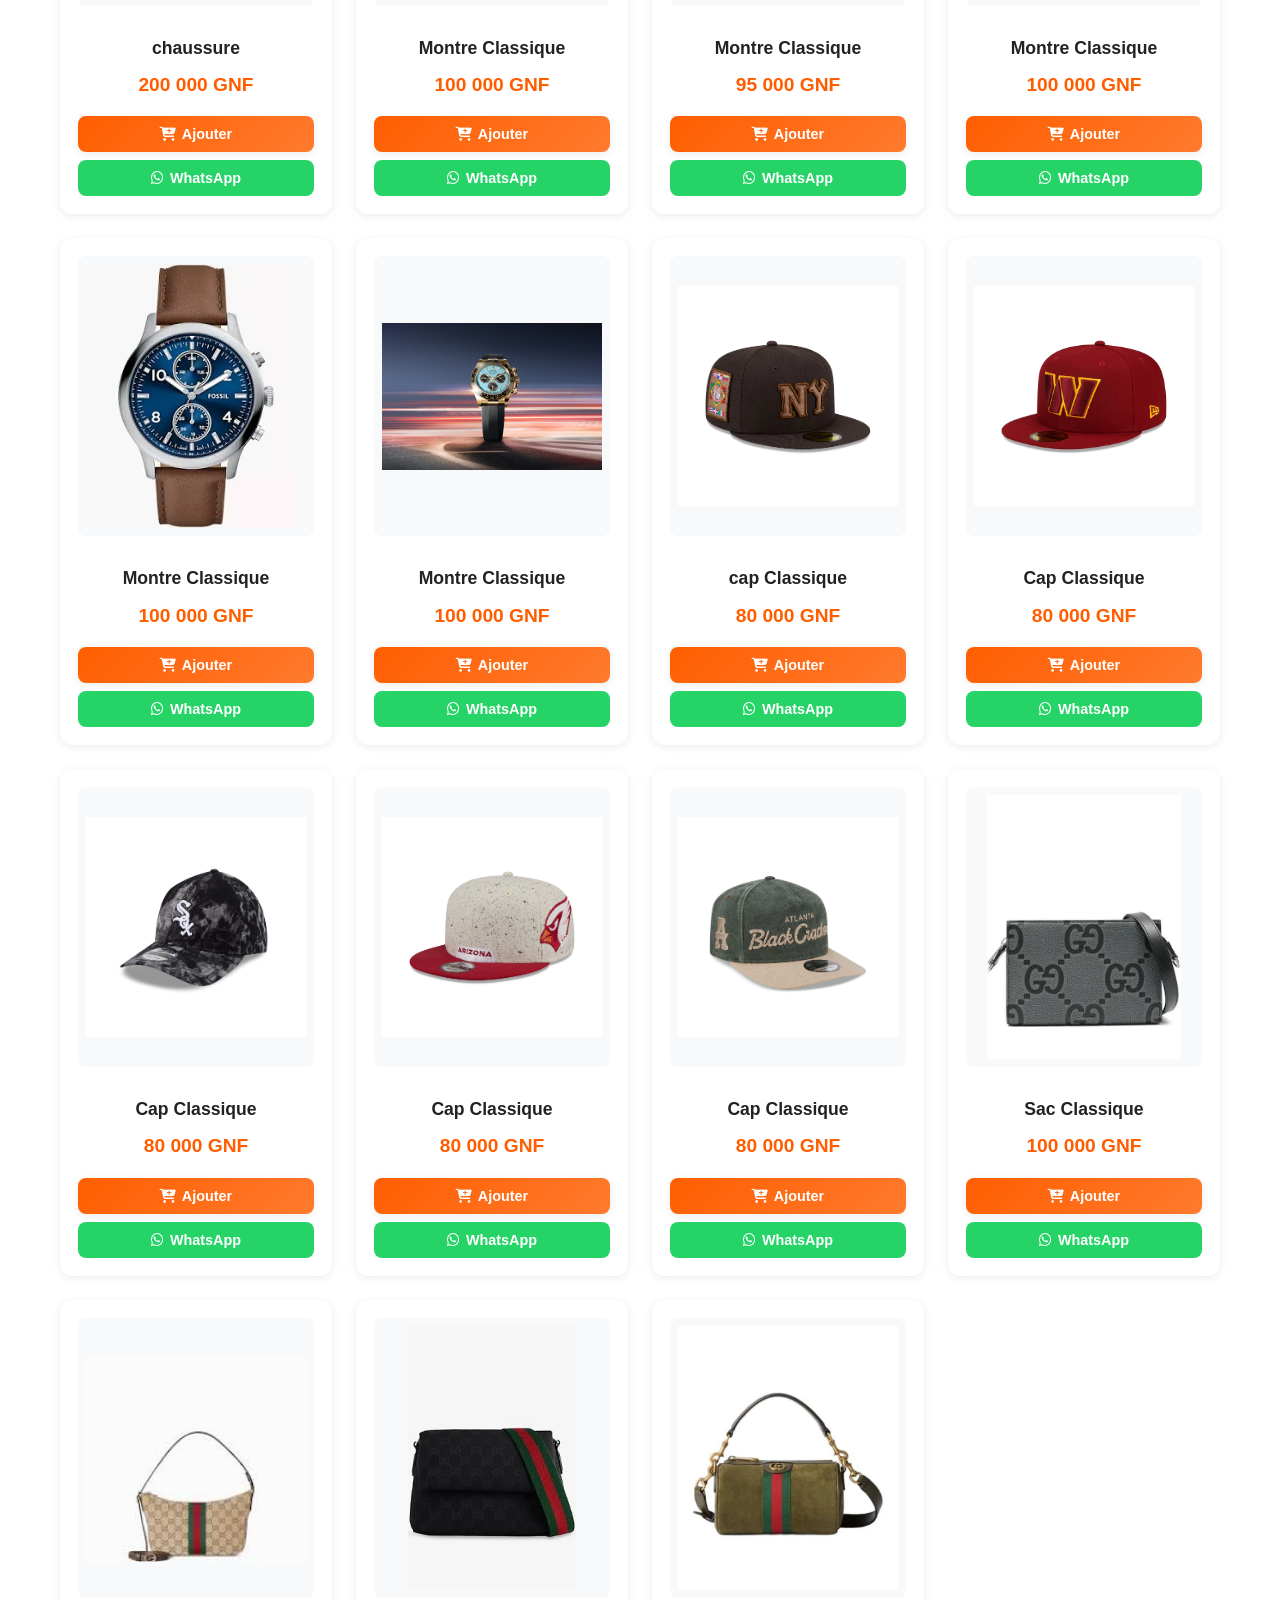
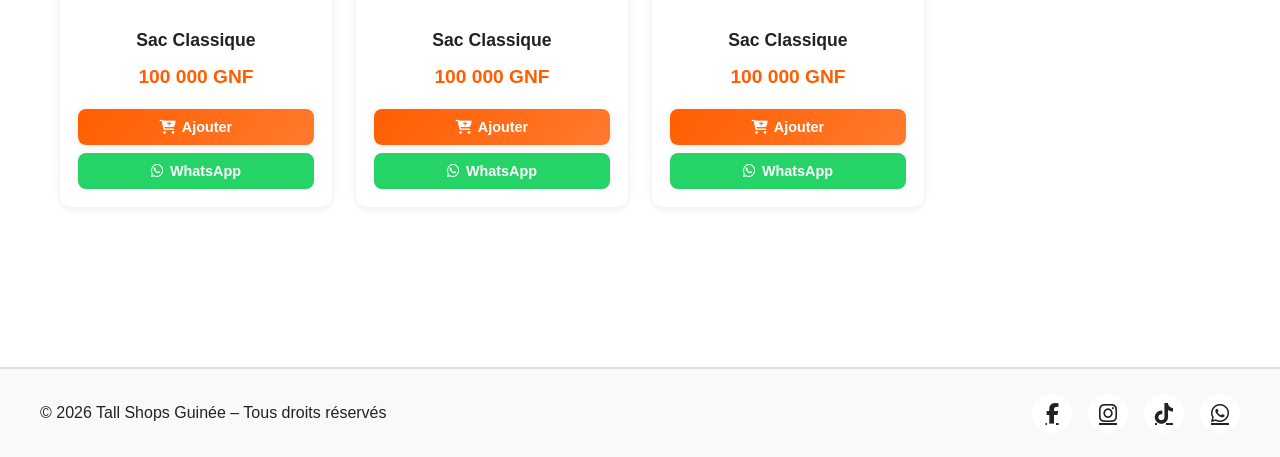
==== commit aaa81d90: "clean websit only" ====
--- a/index.html
+++ b/index.html
@@ -3,43 +3,46 @@
 <head>
 <meta charset="UTF-8">
 <meta name="viewport" content="width=device-width, initial-scale=1.0">
-<title>TALL –Tall Shops Guinée 🇬🇳 | Habits,Chaussures, Parfums et Accessoires</title>
-
-<meta name="description" content="TALL – La marque de mode en ligne 🇬🇳. Découvrez nos habits, chaussures, sacs, montres, parfums et accessoires de qualité livrés partout en Guinée. Boutique officielle Tall Shops Guinée.">
-
-
-
-<meta name="keywords" content="TALL, Tall Shops Guinée, chaussures Guinée, boutique TAL, TAL Guinée, habits Guinée, mode Guinée, parfums Guinée, boutique en ligne, TallShop, Tall Chaussures, Tall Mode, Tall Fashion">
-<!-- ===== Vérification Google Search Console ===== -->
-
-  <!-- Remplace le contenu avec le code exact fourni par Google -->
-
-  <meta name="google-site-verification" content="abcdefgh1234567890">
-
-<!-- ========== MÉTADONNÉES POUR FACEBOOK, INSTAGRAM, TIKTOK ========== -->
-<meta property="og:title" content="Tall Shops Guinée – Boutique Officielle 🇬🇳">
-<meta property="og:description" content="Découvrez nos habits, sacs, parfums et accessoires de qualité, livrés partout en Guinée 🇬🇳.">
-<meta property="og:image" content="https://tallmamou.github.io/TallShopsGuinee/image/banner1.png" />
+
+<!-- Facebook Domain Verification -->
+<meta name="facebook-domain-verification" content="vxhj1fzxcojea9qg0z6tz726jtddhm" />
+<meta property="fb:app_id" content="954097684449287" />
+
+<title>Tall Shops Guinée | Habits, Chaussures, Parfums et Accessoires</title>
+
+<!-- Meta description & keywords -->
+<meta name="description" content="TALL E La marque de mode en Ligne. Découvrez nos habits, chaussures, sacs, montres, parfums et accessoires.">
+<meta name="keywords" content="TALL, Tall Shops Guinée, chaussures Guinée, boutique TAL, TAL Guinée, habits Guinée, mode Guinée">
+
+<!-- Google Search Console -->
+<meta name="google-site-verification" content="abcdefgh1234567890">
+
+<!-- Open Graph (Facebook & LinkedIn) -->
+<meta property="og:title" content="Tall Shops Guinée | Boutique Officielle 🇬🇳">
+<meta property="og:description" content="Découvrez nos habits, sacs, parfums et accessoires de qualité, livrés partout en Guinée.">
+<meta property="og:image" content="https://tallmamou.github.io/TallShopsGuinee/image/banner1.png">
+<meta property="og:url" content="https://tallmamou.github.io/TallShopsGuinee/">
 <meta property="og:type" content="website">
-<meta property="og:url" content="https://tallshopsguinee.github.io">
+
+<!-- Twitter Card -->
 <meta name="twitter:card" content="summary_large_image">
-<meta name="twitter:title" content="Tall Shops Guinée – Boutique Officielle 🇬🇳">
-<meta name="twitter:description" content="Des produits de qualité livrés partout en Guinée – Habits, parfums, accessoires et plus.">
+<meta name="twitter:title" content="Tall Shops Guinée | Boutique Officielle 🇬🇳">
+<meta name="twitter:description" content="Des produits de qualité livrés partout en Guinée : habits, parfums, accessoires.">
 <meta name="twitter:image" content="https://tallmamou.github.io/TallShopsGuinee/image/banner1.png">
-<!-- FontAwesome pour les icônes -->
+
+<!-- Font Awesome -->
 <link rel="stylesheet" href="https://cdnjs.cloudflare.com/ajax/libs/font-awesome/6.5.0/css/all.min.css">
 
-<!-- Favicon (icône de ton site dans l’onglet) -->
-
-  <link rel="icon" type="image/png" href="https://tallmamou.github.io/TallShopsGuinee/image/banner1.png" />
-<!-- Image d’aperçu pour Google (schema.org) -->
- 
+<!-- Favicon -->
+<link rel="icon" type="image/png" href="https://tallmamou.github.io/TallShopsGuinee/image/banner1.png"/>
+
+<!-- JSON-LD (Structured Data pour SEO) -->
 <script type="application/ld+json">
 {
 "@context": "https://schema.org",
 "@type": "Organization",
 "name": "Tall Shops Guinée",
-"url": "https://tallmamou.github.io/TallShopsGuinee/",
+"url": "https://tallmamou.github.io/TallShopsGuinee",
 "logo": "https://tallmamou.github.io/TallShopsGuinee/image/banner1.png",
 "sameAs": [
 "https://www.facebook.com/TallShopsGuinee",
@@ -47,267 +50,1231 @@
 ]
 }
 </script>
-</head>
-
-<style>
-body {
-font-family: Arial, sans-serif;
-margin: 0;
-background: #f8f8f8;
-color: #333;
-}
-
-/* ===== HEADER ===== */
-header {
-text-align: center;
-background: linear-gradient(to right, #ff9500, #ffa733);
-color: white;
-padding: 40px 15px;
-position: relative;
-}
-header h1 { font-size: 2rem; margin-bottom: 10px; }
-header p { font-size: 1.1rem; margin: 0; }
-
-/* ===== LOGOS SOCIAUX EN HAUT ===== */
-.social-top {
-position: absolute;
-top: 15px;
-left: 50%;
-transform: translateX(-50%);
-}
-.social-top a {
-color: white;
-font-size: 1.5rem;
-margin: 0 10px;
-transition: color 0.3s;
-}
-.social-top a:hover { color: #ffd27f; }
-
-/* ===== NAVIGATION ===== */
-nav {
-display: flex;
-justify-content: center;
-gap: 20px;
-background: #ff9500;
-padding: 12px 0;
-flex-wrap: wrap;
-}
-nav a {
-color: white;
-font-weight: bold;
-text-decoration: none;
-font-size: 1rem;
-}
-nav a:hover { text-decoration: underline; }
-
-/* ===== BARRE DE RECHERCHE ===== */
-.search-bar {
-display: flex;
-justify-content: center;
-margin: 20px 0;
-}
-.search-bar input {
-width: 90%;
-max-width: 400px;
-padding: 10px 15px;
-font-size: 1rem;
-border: 1px solid #ccc;
-border-radius: 25px;
-outline: none;
-transition: border-color 0.3s;
-}
-.search-bar input:focus { border-color: #ff9500; }
-
-/* ===== PRODUITS ===== */
-main { max-width: 1200px; margin: 0 auto 50px; padding: 0 15px; }
-section.categorie h2 {
-font-size: 1.8rem;
-margin-bottom: 20px;
-text-align: center;
-color: #ff7f00;
-}
-
-/* ===== GRILLE PRODUITS ===== */
-.gallery {
-display: grid;
-grid-template-columns: repeat(auto-fit, minmax(250px, 1fr));
-gap: 20px;
-justify-items: center;
-}
-
-.item {
-background: white;
-padding: 15px;
-border-radius: 10px;
-text-align: center;
-box-shadow: 0 2px 10px rgba(0,0,0,0.1);
-transition: all 0.4s ease;
-cursor: pointer;
-width: 100%;
-max-width: 280px;
-}
-.item:hover { transform: translateY(-5px) scale(1.02); }
-
-.item img {
-width: 100%;
-height: 300px;
-object-fit: contain;
-border-radius: 8px;
-margin-bottom: 15px;
-background: #f8f8f8;
-transition: transform 0.3s ease;
-}
-.item img:hover { transform: scale(1.05); }
-
-.item h3 { margin: 0 0 10px; font-size: 1.2rem; }
-.item p { font-size: 0.95rem; margin: 0 0 10px; color: #555; }
-.price { font-weight: bold; color: hsl(35, 100%, 50%); margin-bottom: 15px; }
-
-/* ===== BOUTON ACHAT ===== */
-.btn {
-display: inline-block;
-background: #25D366; /* vert WhatsApp */
-color: white;
-text-decoration: none;
-padding: 10px 20px;
-border-radius: 25px;
-font-weight: bold;
-transition: background 0.3s;
-}
-.btn:hover { background: #1ebe57; }
-
-/* ===== MODAL ZOOM ===== */
-#zoomModal {
-display: none;
-position: fixed;
-z-index: 9999;
-left: 0; top: 0;
-width: 100%; height: 100%;
-background: rgba(0,0,0,0.85);
-justify-content: center;
-align-items: center;
-}
-#zoomModal img {
-max-width: 90%;
-max-height: 90%;
-border-radius: 10px;
-box-shadow: 0 0 15px rgba(255,136,0,0.7);
-}
-#closeZoom {
-position: fixed;
-top: 20px; right: 30px;
-font-size: 3rem;
-color: white;
-cursor: pointer;
-user-select: none;
-}
-
-/* ===== FOOTER ===== */
-footer {
-background: #222;
-color: white;
-text-align: center;
-padding: 30px 15px;
-}
-footer a { color: #ffb84d; text-decoration: none; margin: 0 10px; }
-footer .social-icons { margin-top: 10px; }
-footer .social-icons a { color: #fff; margin: 0 8px; font-size: 1.4rem; transition: color 0.3s; }
-footer .social-icons a:hover { color: #ffb84d; }
-
-/* ===== RESPONSIVE ===== */
-@media (max-width: 768px) {
-header h1 { font-size: 1.6rem; }
-header p { font-size: 0.95rem; }
-.gallery { grid-template-columns: repeat(auto-fit, minmax(160px, 1fr)); }
-.item img { height: 200px; }
-}
-</style>
+
+<!-- CSS -->
+<link rel="stylesheet" href="css/style.css" />
+
+<!-- WhatsApp config (format international sans +) -->
+<script>const WHATSAPP_NUMBER = '13478037813';</script>
+
+<!-- JS -->
+<script src="js/script.js" defer></script>
 </head>
 <body>
-
-<header>
-  <h1>Tall Shops Guinée</h1>
-<p>Des produits de qualité nous livrons partout en Guinée 🇬🇳</p>
+<!-- HEADER -->
+<header class="site-header" id="home">
+<div class="header-top">
+<a class="logo" href="#home" aria-label="Tall Shops Guinée">
+<div class="logo-box">TALL</div>
+<div class="brand-text">Tall Shops Guinée</div>
+</a>
+
+<nav class="site-nav" role="navigation" aria-label="Menu principal">
+<a href="#home">Accueil</a>
+<a href="#products">Produits</a>
+<a href="#" data-filter="femmes" class="nav-filter">Femmes</a>
+<a href="#" data-filter="hommes" class="nav-filter">Hommes</a>
+<a href="#" id="contact-link">Contact</a>
+</nav>
+
+<div class="header-actions">
+<button id="cart-btn" class="cart-btn" aria-label="Ouvrir le panier">
+<i class="fa fa-shopping-cart"></i>
+<span id="cart-count" class="cart-count">0</span>
+</button>
+</div>
+</div>
+
 
 </header>
 
-<!-- NAV -->
-<nav>
-<a href="#produits">Produits</a>
-<a href="#contact">Contact</a>
-</nav>
-
-<!-- BARRE DE RECHERCHE -->
-<div class="search-bar">
-<input type="text" id="searchInput" placeholder="Rechercher un produit..." />
-</div>
-
-<!-- PRODUITS -->
+<!-- MAIN -->
 <main>
-<section id="produits" class="categorie">
-<h2>🛒 Nos Produits</h2>
-<div class="gallery" id="gallery">
-
-<!-- New PRODUITS -->
-<div class="item"><img src="image/habaya/01.png" alt="Produit 1"><h3>Robe habaya</h3><p>Confortable et chic pour toute occasion.</p><div class="price">150 000 GNF</div><a href="#" class="btn" onclick="openWhatsApp('Robe habaya','150 000','image/habaya/01.png')">Acheter sur WhatsApp</a></div>
-<div class="item"><img src="image/habaya/02.png" alt="Produit 1"><h3>Robe habaya</h3><p>Confortable et chic pour toute occasion.</p><div class="price">130 000 GNF</div><a href="#" class="btn" onclick="openWhatsApp('Robe habaya','150 000','image/habaya/02.png')">Acheter sur WhatsApp</a></div>
-<div class="item"><img src="image/habaya/03.png" alt="Produit 1"><h3>Robe habaya</h3><p>Confortable et chic pour toute occasion.</p><div class="price">150 000 GNF</div><a href="#" class="btn" onclick="openWhatsApp('Robe habaya','150 000','image/habaya/03.png')">Acheter sur WhatsApp</a></div>
-<div class="item"><img src="image/habaya/04.png" alt="Produit 1"><h3>Robe habaya</h3><p>Confortable et chic pour toute occasion.</p><div class="price">150 000 GNF</div><a href="#" class="btn" onclick="openWhatsApp('Robe habaya','150 000','image/habaya/04.png')">Acheter sur WhatsApp</a></div>
-<div class="item"><img src="image/habaya/05.png" alt="Produit 1"><h3>Robe habaya</h3><p>Confortable et chic pour toute occasion.</p><div class="price">150 000 GNF</div><a href="#" class="btn" onclick="openWhatsApp('Robe habaya','150 555','image/habaya/05.png')">Acheter sur WhatsApp</a></div>
-<div class="item"><img src="image/habaya/06.png" alt="Produit 1"><h3>Robe habaya</h3><p>Confortable et chic pour toute occasion.</p><div class="price">125 000 GNF</div><a href="#" class="btn" onclick="openWhatsApp('Robe habaya','125 555','image/habaya/06.png')">Acheter sur WhatsApp</a></div>
-<div class="item"><img src="image/habaya/07.png" alt="Produit 1"><h3>Robe habaya</h3><p>Confortable et chic pour toute occasion.</p><div class="price">125 000 GNF</div><a href="#" class="btn" onclick="openWhatsApp('Robe habaya','125 555','image/habaya/07.png')">Acheter sur WhatsApp</a></div>
-<div class="item"><img src="image/habaya/08.png" alt="Produit 1"><h3>Robe habaya</h3><p>Confortable et chic pour toute occasion.</p><div class="price">125 000 GNF</div><a href="#" class="btn" onclick="openWhatsApp('Robe habaya','125 555','image/habaya/08.png')">Acheter sur WhatsApp</a></div>
-<div class="item"><img src="image/habaya/09.png" alt="Produit 1"><h3>Robe habaya</h3><p>Confortable et chic pour toute occasion.</p><div class="price">125 000 GNF</div><a href="#" class="btn" onclick="openWhatsApp('Robe habaya','125 555','image/habaya/09.png')">Acheter sur WhatsApp</a></div>
-<div class="item"><img src="image/habaya/10.png" alt="Produit 1"><h3>Robe habaya</h3><p>Confortable et chic pour toute occasion.</p><div class="price">125 000 GNF</div><a href="#" class="btn" onclick="openWhatsApp('Robe habaya','125 555','image/habaya/10.png')">Acheter sur WhatsApp</a></div>
-
-
-<div class="item"><img src="image/robe/0.png" alt="Produit 1"><h3>Robe Élégante</h3><p>Confortable et chic pour toute occasion.</p><div class="price">100 000 GNF</div><a href="#" class="btn" onclick="openWhatsApp('Robe Élégante','100 000','image/robe/0.png')">Acheter sur WhatsApp</a></div>
-<div class="item"><img src="image/robe/01.png" alt="Produit 1"><h3>Robe Élégante</h3><p>Confortable et chic pour toute occasion.</p><div class="price">100 000 GNF</div><a href="#" class="btn" onclick="openWhatsApp('Robe Élégante','100 000','image/robe/01.png')">Acheter sur WhatsApp</a></div>
-<div class="item"><img src="image/robe/02.png" alt="Produit 1"><h3>Robe Élégante</h3><p>Confortable et chic pour toute occasion.</p><div class="price">100 000 GNF</div><a href="#" class="btn" onclick="openWhatsApp('Robe Élégante','100 000','image/robe/02.png')">Acheter sur WhatsApp</a></div>
-<div class="item"><img src="image/robe/03.png" alt="Produit 1"><h3>Robe Élégante</h3><p>Confortable et chic pour toute occasion.</p><div class="price">100 000 GNF</div><a href="#" class="btn" onclick="openWhatsApp('Robe Élégante','100 000','image/robe/03.png')">Acheter sur WhatsApp</a></div>
-
-
-<div class="item"><img src="image/sacs/01.png" alt="Produit 6"><h3>Sac à main</h3><p>Style pour  femme.</p><div class="price">90 000 GNF</div><a href="#" class="btn" onclick="openWhatsApp('Sac à main','90 000','image/sacs/01.png')">Acheter sur WhatsApp</a></div>
-<div class="item"><img src="image/sacs/02.png" alt="Produit 6"><h3>Sac à main</h3><p>Style pour  femme.</p><div class="price">90 000 GNF</div><a href="#" class="btn" onclick="openWhatsApp('Sac à main','90 000','image/sacs/02.png')">Acheter sur WhatsApp</a></div>
-<div class="item"><img src="image/sacs/03.png" alt="Produit 6"><h3>Sac à main</h3><p>Style pour  femme.</p><div class="price">90 000 GNF</div><a href="#" class="btn" onclick="openWhatsApp('Sac à main','90 000','image/sacs/03.png')">Acheter sur WhatsApp</a></div>
-<div class="item"><img src="image/sacs/04.png" alt="Produit 6"><h3>Sac à main</h3><p>Style pour  femme.</p><div class="price">95 000 GNF</div><a href="#" class="btn" onclick="openWhatsApp('Sac à main','95 000','image/sacs/04.png')">Acheter sur WhatsApp</a></div>
-<div class="item"><img src="image/sacs/05.png" alt="Produit 6"><h3>Sac à main</h3><p>Style pour  femme.</p><div class="price">95 000 GNF</div><a href="#" class="btn" onclick="openWhatsApp('Sac à main','95 000','image/sacs/05.png')">Acheter sur WhatsApp</a></div>
-<div class="item"><img src="image/sacs/07.png" alt="Produit 6"><h3>Sac à main</h3><p>Style pour  femme.</p><div class="price">95 000 GNF</div><a href="#" class="btn" onclick="openWhatsApp('Sac à main','95 000','image/sacs/07.png')">Acheter sur WhatsApp</a></div>
-<div class="item"><img src="image/sacs/06.png" alt="Produit 6"><h3>Sac à main</h3><p>Style pour  femme.</p><div class="price">95 000 GNF</div><a href="#" class="btn" onclick="openWhatsApp('Sac à main','95 000','image/sacs/06.png')">Acheter sur WhatsApp</a></div>
-
-
-<div class="item"><img src="image/chaussureF/01.png" alt="Produit 4"><h3>Chaussures nike</h3><p>Confort et style pour femme.</p><div class="price">230 000 GNF</div><a href="#" class="btn" onclick="openWhatsApp('Chaussures','230 000','image/chaussureF/01.png')">Acheter sur WhatsApp</a></div>
-<div class="item"><img src="image/chaussureF/02.png" alt="Produit 4"><h3>Chaussures nike</h3><p>Confort et style pour femme.</p><div class="price">230 000 GNF</div><a href="#" class="btn" onclick="openWhatsApp('Chaussures','230 000','image/chaussureF/02.png')">Acheter sur WhatsApp</a></div>
-<div class="item"><img src="image/chaussureF/03.png" alt="Produit 4"><h3>Chaussures nike</h3><p>Confort et style pour femme.</p><div class="price">230 000 GNF</div><a href="#" class="btn" onclick="openWhatsApp('Chaussures','230 000','image/chaussureF/03.png')">Acheter sur WhatsApp</a></div>
-<div class="item"><img src="image/chaussureF/04.png" alt="Produit 4"><h3>Chaussures nike</h3><p>Confort et style pour femme.</p><div class="price">230 000 GNF</div><a href="#" class="btn" onclick="openWhatsApp('Chaussures','230 555','image/chaussureF/04.png')">Acheter sur WhatsApp</a></div>
-<div class="item"><img src="image/chaussureF/05.png" alt="Produit 4"><h3>Chaussures nike</h3><p>Confort et style pour femme.</p><div class="price">235 555 GNF</div><a href="#" class="btn" onclick="openWhatsApp('Chaussures','235 555','image/chaussureF/05.png')">Acheter sur WhatsApp</a></div>
-<div class="item"><img src="image/chaussurHo/image.png" alt="produit"><h3>Chaussures nike</h3><p>Confort et style pour femme.</p><div class="price">235 555 GNF</div><a href="#" class="btn" onclick="openWhatsApp('Chaussures','235 555','image/chaussurHo/image.png')">Acheter sur WhatsApp</a></div>
-
-
-
-<div class="item"><img src="image/pantalonF/01.png" alt="Produit 6"><h3>new collection </h3><p>Style pour  femme.</p><div class="price">150 000 GNF</div><a href="#" class="btn" onclick="openWhatsApp('new collection ','150 000','image/pantalonF/01.png')">Acheter sur WhatsApp</a></div>
-<div class="item"><img src="image/pantalonF/02.png" alt="Produit 6"><h3>new collection </h3><p>Style pour  femme.</p><div class="price">150 000 GNF</div><a href="#" class="btn" onclick="openWhatsApp('new collection ','150 000','image/pantalonF/02.png')">Acheter sur WhatsApp</a></div>
-<div class="item"><img src="image/pantalonF/03.png" alt="Produit 6"><h3>new collection </h3><p>Style pour  femme.</p><div class="price">150 000 GNF</div><a href="#" class="btn" onclick="openWhatsApp('new collection ','150 000','image/pantalonF/03.png')">Acheter sur WhatsApp</a></div>
-<div class="item"><img src="image/pantalonF/04.png" alt="Produit 6"><h3>new collection </h3><p>Style pour femme.</p><div class="price">150 000 GNF</div><a href="#" class="btn" onclick="openWhatsApp('new collection ','150 000','image/pantalonF/04.png')">Acheter sur WhatsApp</a></div>
-
-
-<div class="item"><img src="image/Montre/01.png" alt="Produit 6"><h3>Montre</h3><p>Accessoire chic pour homme et femme.</p><div class="price">80 000 GNF</div><a href="#" class="btn" onclick="openWhatsApp('Montre','80 000','image/Montre/01.png' )">Acheter sur WhatsApp</a></div>
-<div class="item"><img src="image/Montre/02.png" alt="Produit 6"><h3>Montre</h3><p>Accessoire chic pour homme et femme.</p><div class="price">80 000 GNF</div><a href="#" class="btn" onclick="openWhatsApp('Montre','80 000','image/Montre/02.png' )">Acheter sur WhatsApp</a></div>
-<div class="item"><img src="image/Montre/03.png" alt="Produit 6"><h3>Montre</h3><p>Accessoire chic pour homme et femme.</p><div class="price">80 000 GNF</div><a href="#" class="btn" onclick="openWhatsApp('Montre','80 000','image/Montre/03.png' )">Acheter sur WhatsApp</a></div>
-<div class="item"><img src="image/Montre/04.png" alt="Produit 6"><h3>Montre</h3><p>Accessoire chic pour homme et femme.</p><div class="price">80 555 GNF</div><a href="#" class="btn" onclick="openWhatsApp('Montre','80 555','image/Montre/4.png' )">Acheter sur WhatsApp</a></div>
-<div class="item"><img src="image/Montre/homme.png" alt="Produit 6"><h3>Montre</h3><p>Accessoire chic pour homme </p><div class="price">125 555 GNF</div><a href="#" class="btn" onclick="openWhatsApp('Montre','125 555','image/Montre/homme.png' )">Acheter sur WhatsApp</a></div>
-
-<div class="item"><img src="image/parfums/01.png" alt="Produit 6"><h3>parfums</h3><p>Accessoire chic pour femme.</p><div class="price">75 000 GNF</div><a href="#" class="btn" onclick="openWhatsApp('parfums','75 000','image/parfums/01.png'  )">Acheter sur WhatsApp</a></div>
-<div class="item"><img src="image/parfums/02.png" alt="Produit 6"><h3>parfums</h3><p>Accessoire chic pour  femme.</p><div class="price">70 000 GNF</div><a href="#" class="btn" onclick="openWhatsApp('parfums','70 000','image/parfums/02.png'  )">Acheter sur WhatsApp</a></div>
-<div class="item"><img src="image/parfums/03.png" alt="Produit 6"><h3>parfums</h3><p>Accessoire chic pour  femme.</p><div class="price">70 000 GNF</div><a href="#" class="btn" onclick="openWhatsApp('parfums','70 000','image/parfums/03.png'  )">Acheter sur WhatsApp</a></div>
-<div class="item"><img src="image/parfums/04.png" alt="Produit 6"><h3>parfums</h3><p>Accessoire chic pour  femme.</p><div class="price">80 000 GNF</div><a href="#" class="btn" onclick="openWhatsApp('parfums','80 555','image/parfums/04.png'  )">Acheter sur WhatsApp</a></div>
-<div class="item"><img src="image/parfums/05.png" alt="Produit 6"><h3>parfums</h3><p>Accessoire chic pour  femme.</p><div class="price">65 555 GNF</div><a href="#" class="btn" onclick="openWhatsApp('parfums','65 555','image/parfums/05.png'  )">Acheter sur WhatsApp</a></div>
-
-
-
-<div class="item"><img src="image/Ecouter/01.png" alt="Produit 6"><h3>beuthouth</h3><p>Accessoire chic pour homme et femme.</p><div class="price">180 000 GNF</div><a href="#" class="btn" onclick="openWhatsApp('beuthouth','180 000','image/Ecouter/01.png' )">Acheter sur WhatsApp</a></div>
-<div class="item"><img src="image/Ecouter/02.png" alt="Produit 6"><h3>beuthouth</h3><p>Accessoire chic pour homme et femme.</p><div class="price">180 000 GNF</div><a href="#" class="btn" onclick="openWhatsApp('beuthouth','180 000','image/Ecouter/02.png' )">Acheter sur WhatsApp</a></div>
-<div class="item"><img src="image/Ecouter/03.png" alt="Produit 6"><h3>beuthouth</h3><p>Accessoire chic pour homme et femme.</p><div class="price">180 000 GNF</div><a href="#" class="btn" onclick="openWhatsApp('beuthouth','180 000','image/Ecouter/03.png' )">Acheter sur WhatsApp</a></div>
+<section class="intro">
+<div class="intro-inner">
+<h1>Des produits de qualité nous livrons partout en Guinée 🇬🇳</h1>
+</div>
+</section>
+
+<section id="products" class="products">
+<div class="products-top">
+<div class="filters">
+<button class="filter-btn active" data-filter="all">Tous</button>
+<button class="filter-btn" data-filter="femmes">Femmes</button>
+<button class="filter-btn" data-filter="hommes">Hommes</button>
+</div>
+</div>
+
+<div id="product-grid" class="grid">
+
+
+ <!-- Les top 10 produit melange femme and homme -->
+
+
+<!-- les produit des Femme  Habaya  Robe  ensemble -->
+
+<article class="product" data-category="femmes" data-id="p1" data-name="Robe Élégante" data-price="150000" data-image="image/habaya/01.png">
+<div class="media">
+<img src="image/habaya/01.png" alt="Robe Élégante" class="product-image" loading="lazy">
+</div>
+<h3 class="product-title">Robe Élégante</h3>
+<div class="product-price">150 000 GNF</div>
+<div class="product-actions">
+<button class="btn add-btn">
+<i class="fa fa-cart-plus"></i> Ajouter
+</button>
+<button class="btn whatsapp-small whatsapp-btn">
+<i class="fab fa-whatsapp"></i> WhatsApp
+</button>
+</div>
+</article>
+
+<article class="product" data-category="femmes" data-id="p2" data-name="Robe Élégante" data-price="150000" data-image="image/habaya/02.png">
+<div class="media">
+<img src="image/habaya/02.png" alt="Robe Élégante" class="product-image" loading="lazy">
+</div>
+<h3 class="product-title">Robe Élégante</h3>
+<div class="product-price">150 000 GNF</div>
+<div class="product-actions">
+<button class="btn add-btn">
+<i class="fa fa-cart-plus"></i> Ajouter
+</button>
+<button class="btn whatsapp-small whatsapp-btn">
+<i class="fab fa-whatsapp"></i> WhatsApp
+</button>
+</div>
+</article>
+
+<article class="product" data-category="femmes" data-id="p3" data-name="Robe Élégante" data-price="150000" data-image="image/habaya/03.png">
+<div class="media">
+<img src="image/habaya/03.png" alt="Robe Élégante" class="product-image" loading="lazy">
+</div>
+<h3 class="product-title">Robe Élégante</h3>
+<div class="product-price">150 000 GNF</div>
+<div class="product-actions">
+<button class="btn add-btn">
+<i class="fa fa-cart-plus"></i> Ajouter
+</button>
+<button class="btn whatsapp-small whatsapp-btn">
+<i class="fab fa-whatsapp"></i> WhatsApp
+</button>
+</div>
+</article>
+
+<article class="product" data-category="femmes" data-id="p4" data-name="Robe Élégante" data-price="150000" data-image="image/habaya/04.png">
+<div class="media">
+<img src="image/habaya/04.png" alt="Robe Élégante" class="product-image" loading="lazy">
+</div>
+<h3 class="product-title">Robe Élégante</h3>
+<div class="product-price">150 000 GNF</div>
+<div class="product-actions">
+<button class="btn add-btn">
+<i class="fa fa-cart-plus"></i> Ajouter
+</button>
+<button class="btn whatsapp-small whatsapp-btn">
+<i class="fab fa-whatsapp"></i> WhatsApp
+</button>
+</div>
+</article>
+
+<article class="product" data-category="femmes" data-id="p5" data-name="Robe Élégante" data-price="150000" data-image="image/habaya/05.png">
+<div class="media">
+<img src="image/habaya/05.png" alt="Robe Élégante" class="product-image" loading="lazy">
+</div>
+<h3 class="product-title">Robe Élégante</h3>
+<div class="product-price">150 000 GNF</div>
+<div class="product-actions">
+<button class="btn add-btn">
+<i class="fa fa-cart-plus"></i> Ajouter
+</button>
+<button class="btn whatsapp-small whatsapp-btn">
+<i class="fab fa-whatsapp"></i> WhatsApp
+</button>
+</div>
+</article>
+
+<article class="product" data-category="femmes" data-id="p6" data-name="Robe Élégante" data-price="150000" data-image="image/habaya/06.png">
+<div class="media">
+<img src="image/habaya/06.png" alt="Robe Élégante" class="product-image" loading="lazy">
+</div>
+<h3 class="product-title">Robe Élégante</h3>
+<div class="product-price">150 000 GNF</div>
+<div class="product-actions">
+<button class="btn add-btn">
+<i class="fa fa-cart-plus"></i> Ajouter
+</button>
+<button class="btn whatsapp-small whatsapp-btn">
+<i class="fab fa-whatsapp"></i> WhatsApp
+</button>
+</div>
+</article>
+
+<article class="product" data-category="femmes" data-id="p7" data-name="Robe Élégante" data-price="150000" data-image="image/habaya/07.png">
+<div class="media">
+<img src="image/habaya/07.png" alt="Robe Élégante" class="product-image" loading="lazy">
+</div>
+<h3 class="product-title">Robe Élégante</h3>
+<div class="product-price">150 000 GNF</div>
+<div class="product-actions">
+<button class="btn add-btn">
+<i class="fa fa-cart-plus"></i> Ajouter
+</button>
+<button class="btn whatsapp-small whatsapp-btn">
+<i class="fab fa-whatsapp"></i> WhatsApp
+</button>
+</div>
+</article>
+
+<article class="product" data-category="femmes" data-id="p8" data-name="Robe Élégante" data-price="150000" data-image="image/habaya/08.png">
+<div class="media">
+<img src="image/habaya/08.png" alt="Robe Élégante" class="product-image" loading="lazy">
+</div>
+<h3 class="product-title">Robe Élégante</h3>
+<div class="product-price">150 000 GNF</div>
+<div class="product-actions">
+<button class="btn add-btn">
+<i class="fa fa-cart-plus"></i> Ajouter
+</button>
+<button class="btn whatsapp-small whatsapp-btn">
+<i class="fab fa-whatsapp"></i> WhatsApp
+</button>
+</div>
+</article>
+
+<article class="product" data-category="femmes" data-id="p9" data-name="Robe Élégante" data-price="150000" data-image="image/habaya/09.png">
+<div class="media">
+<img src="image/habaya/09.png" alt="Robe Élégante" class="product-image" loading="lazy">
+</div>
+<h3 class="product-title">Robe Élégante</h3>
+<div class="product-price">150 000 GNF</div>
+<div class="product-actions">
+<button class="btn add-btn">
+<i class="fa fa-cart-plus"></i> Ajouter
+</button>
+<button class="btn whatsapp-small whatsapp-btn">
+<i class="fab fa-whatsapp"></i> WhatsApp
+</button>
+</div>
+</article>
+
+<article class="product" data-category="femmes" data-id="p10" data-name="Robe Élégante" data-price="150000" data-image="image/habaya/10.png">
+<div class="media">
+<img src="image/habaya/10.png" alt="Robe Élégante" class="product-image" loading="lazy">
+</div>
+<h3 class="product-title">Robe Élégante</h3>
+<div class="product-price">150 000 GNF</div>
+<div class="product-actions">
+<button class="btn add-btn">
+<i class="fa fa-cart-plus"></i> Ajouter
+</button>
+<button class="btn whatsapp-small whatsapp-btn">
+<i class="fab fa-whatsapp"></i> WhatsApp
+</button>
+</div>
+</article>
+
+<article class="product" data-category="femmes" data-id="p11" data-name="Robe Élégante" data-price="150000" data-image="image/robe/0.png">
+<div class="media">
+<img src="image/robe/0.png" alt="Robe Élégante" class="product-image" loading="lazy">
+</div>
+<h3 class="product-title">Robe Élégante</h3>
+<div class="product-price">150 000 GNF</div>
+<div class="product-actions">
+<button class="btn add-btn">
+<i class="fa fa-cart-plus"></i> Ajouter
+</button>
+<button class="btn whatsapp-small whatsapp-btn">
+<i class="fab fa-whatsapp"></i> WhatsApp
+</button>
+</div>
+</article>
+
+<article class="product" data-category="femmes" data-id="p12" data-name="Robe Élégante" data-price="150000" data-image="image/robe/01.png">
+<div class="media">
+<img src="image/robe/01.png" alt="Robe Élégante" class="product-image" loading="lazy">
+</div>
+<h3 class="product-title">Robe Élégante</h3>
+<div class="product-price">150 000 GNF</div>
+<div class="product-actions">
+<button class="btn add-btn">
+<i class="fa fa-cart-plus"></i> Ajouter
+</button>
+<button class="btn whatsapp-small whatsapp-btn">
+<i class="fab fa-whatsapp"></i> WhatsApp
+</button>
+</div>
+</article>
+
+<article class="product" data-category="femmes" data-id="p13" data-name="Robe Élégante" data-price="150000" data-image="image/habaya/02.png">
+<div class="media">
+<img src="image/robe/02.png" alt="Robe Élégante" class="product-image" loading="lazy">
+</div>
+<h3 class="product-title">Robe Élégante</h3>
+<div class="product-price">150 000 GNF</div>
+<div class="product-actions">
+<button class="btn add-btn">
+<i class="fa fa-cart-plus"></i> Ajouter
+</button>
+<button class="btn whatsapp-small whatsapp-btn">
+<i class="fab fa-whatsapp"></i> WhatsApp
+</button>
+</div>
+</article>
+
+<article class="product" data-category="femmes" data-id="p14" data-name="Robe Élégante" data-price="150000" data-image="image/habaya/03.png">
+<div class="media">
+<img src="image/robe/03.png" alt="Robe Élégante" class="product-image" loading="lazy">
+</div>
+<h3 class="product-title">Robe Élégante</h3>
+<div class="product-price">150 000 GNF</div>
+<div class="product-actions">
+<button class="btn add-btn">
+<i class="fa fa-cart-plus"></i> Ajouter
+</button>
+<button class="btn whatsapp-small whatsapp-btn">
+<i class="fab fa-whatsapp"></i> WhatsApp
+</button>
+</div>
+</article>
+
+
+<article class="product" data-category="femmes" data-id="p15" data-name="Ensemble Élégant" data-price="150000" data-image="image/habaya/04.png">
+<div class="media">
+<img src="image/pantalonF/04.png" alt="Ensemble Élégant" class="product-image" loading="lazy">
+</div>
+<h3 class="product-title">Ensemble Élégant</h3>
+<div class="product-price">150 000 GNF</div>
+<div class="product-actions">
+<button class="btn add-btn">
+<i class="fa fa-cart-plus"></i> Ajouter
+</button>
+<button class="btn whatsapp-small whatsapp-btn">
+<i class="fab fa-whatsapp"></i> WhatsApp
+</button>
+</div>
+</article>
+
+<article class="product" data-category="femmes" data-id="p16" data-name="Ensemble Élégant" data-price="150000" data-image="image/pantalonF/03.png">
+<div class="media">
+<img src="image/pantalonF/03.png" alt="Ensemble Élégant" class="product-image" loading="lazy">
+</div>
+<h3 class="product-title">Ensemble Élégant</h3>
+<div class="product-price">150 000 GNF</div>
+<div class="product-actions">
+<button class="btn add-btn">
+<i class="fa fa-cart-plus"></i> Ajouter
+</button>
+<button class="btn whatsapp-small whatsapp-btn">
+<i class="fab fa-whatsapp"></i> WhatsApp
+</button>
+</div>
+</article>
+
+
+<article class="product" data-category="femmes" data-id="p17" data-name="Ensemble Élégant" data-price="150000" data-image="image/pantalonF/01.png">
+<div class="media">
+<img src="image/pantalonF/01.png" alt="Ensemble Élégant" class="product-image" loading="lazy">
+</div>
+<h3 class="product-title">Ensemble Élégant</h3>
+<div class="product-price">150 000 GNF</div>
+<div class="product-actions">
+<button class="btn add-btn">
+<i class="fa fa-cart-plus"></i> Ajouter
+</button>
+<button class="btn whatsapp-small whatsapp-btn">
+<i class="fab fa-whatsapp"></i> WhatsApp
+</button>
+</div>
+</article>
+
+
+<article class="product" data-category="femmes" data-id="p18" data-name="Ensemble Élégant" data-price="150000" data-image="image/pantalonF/02.png">
+<div class="media">
+<img src="image/pantalonF/02.png" alt="Ensemble Élégant" class="product-image" loading="lazy">
+</div>
+<h3 class="product-title">Ensemble Élégant</h3>
+<div class="product-price">150 000 GNF</div>
+<div class="product-actions">
+<button class="btn add-btn">
+<i class="fa fa-cart-plus"></i> Ajouter
+</button>
+<button class="btn whatsapp-small whatsapp-btn">
+<i class="fab fa-whatsapp"></i> WhatsApp
+</button>
+</div>
+</article>
+
+
+<!-- Sac a main pour femme --> <!-- p2 -->
+
+<article class="product" data-category="femmes" data-id="p19" data-name="Sac à main Chic" data-price="120000" data-image="image/sacs/01.png">
+<div class="media">
+<img src="image/sacs/01.png" alt="Sac à main Chic" class="product-image" loading="lazy">
+</div>
+<h3 class="product-title">Sac à main Chic</h3>
+<div class="product-price">120 000 GNF</div>
+<div class="product-actions">
+<button class="btn add-btn">
+<i class="fa fa-cart-plus"></i> Ajouter
+</button>
+<button class="btn whatsapp-small whatsapp-btn">
+<i class="fab fa-whatsapp"></i> WhatsApp
+</button>
+</div>
+</article>
+
+<article class="product" data-category="femmes" data-id="p20" data-name="Sac à main Chic" data-price="120000" data-image="image/sacs/02.png">
+<div class="media">
+<img src="image/sacs/02.png" alt="Sac à main Chic" class="product-image" loading="lazy">
+</div>
+<h3 class="product-title">Sac à main Chic</h3>
+<div class="product-price">120 000 GNF</div>
+<div class="product-actions">
+<button class="btn add-btn">
+<i class="fa fa-cart-plus"></i> Ajouter
+</button>
+<button class="btn whatsapp-small whatsapp-btn">
+<i class="fab fa-whatsapp"></i> WhatsApp
+</button>
+</div>
+</article>
+
+<article class="product" data-category="femmes" data-id="p21" data-name="Sac à main Chic" data-price="120000" data-image="image/sacs/03.png">
+<div class="media">
+<img src="image/sacs/03.png" alt="Sac à main Chic" class="product-image" loading="lazy">
+</div>
+<h3 class="product-title">Sac à main Chic</h3>
+<div class="product-price">120 000 GNF</div>
+<div class="product-actions">
+<button class="btn add-btn">
+<i class="fa fa-cart-plus"></i> Ajouter
+</button>
+<button class="btn whatsapp-small whatsapp-btn">
+<i class="fab fa-whatsapp"></i> WhatsApp
+</button>
+</div>
+</article>
+
+<article class="product" data-category="femmes" data-id="p22" data-name="Sac à main Chic" data-price="120000" data-image="image/sacs/04.png">
+<div class="media">
+<img src="image/sacs/04.png" alt="Sac à main Chic" class="product-image" loading="lazy">
+</div>
+<h3 class="product-title">Sac à main Chic</h3>
+<div class="product-price">120 000 GNF</div>
+<div class="product-actions">
+<button class="btn add-btn">
+<i class="fa fa-cart-plus"></i> Ajouter
+</button>
+<button class="btn whatsapp-small whatsapp-btn">
+<i class="fab fa-whatsapp"></i> WhatsApp
+</button>
+</div>
+</article>
+
+<article class="product" data-category="femmes" data-id="p23" data-name="Sac à main Chic" data-price="120000" data-image="image/sacs/05.png">
+<div class="media">
+<img src="image/sacs/05.png" alt="Sac à main Chic" class="product-image" loading="lazy">
+</div>
+<h3 class="product-title">Sac à main Chic</h3>
+<div class="product-price">120 000 GNF</div>
+<div class="product-actions">
+<button class="btn add-btn">
+<i class="fa fa-cart-plus"></i> Ajouter
+</button>
+<button class="btn whatsapp-small whatsapp-btn">
+<i class="fab fa-whatsapp"></i> WhatsApp
+</button>
+</div>
+</article>
+
+<article class="product" data-category="femmes" data-id="p24" data-name="Sac à main Chic" data-price="120000" data-image="image/sacs/06.png">
+<div class="media">
+<img src="image/sacs/06.png" alt="Sac à main Chic" class="product-image" loading="lazy">
+</div>
+<h3 class="product-title">Sac à main Chic</h3>
+<div class="product-price">120 000 GNF</div>
+<div class="product-actions">
+<button class="btn add-btn">
+<i class="fa fa-cart-plus"></i> Ajouter
+</button>
+<button class="btn whatsapp-small whatsapp-btn">
+<i class="fab fa-whatsapp"></i> WhatsApp
+</button>
+</div>
+</article>
+
+
+<article class="product" data-category="femmes" data-id="p25" data-name="Sac à main Chic" data-price="120000" data-image="image/sacs/07.png">
+<div class="media">
+<img src="image/sacs/07.png" alt="Sac à main Chic" class="product-image" loading="lazy">
+</div>
+<h3 class="product-title">Sac à main Chic</h3>
+<div class="product-price">120 000 GNF</div>
+<div class="product-actions">
+<button class="btn add-btn">
+<i class="fa fa-cart-plus"></i> Ajouter
+</button>
+<button class="btn whatsapp-small whatsapp-btn">
+<i class="fab fa-whatsapp"></i> WhatsApp
+</button>
+</div>
+</article>
+
+
+<!-- chaussure pour femme -->
+
+<article class="product" data-category="femmes" data-id="p26" data-name="Chaussures nike" data-price="200000" data-image="image/chaussureF/01.png">
+<div class="media">
+<img src="image/chaussureF/01.png" alt="Chaussures Street" class="product-image" loading="lazy">
+</div>
+<h3 class="product-title">Chaussures Street</h3>
+<div class="product-price">200 000 GNF</div>
+<div class="product-actions">
+<button class="btn add-btn">
+<i class="fa fa-cart-plus"></i> Ajouter
+</button>
+<button class="btn whatsapp-small whatsapp-btn">
+<i class="fab fa-whatsapp"></i> WhatsApp
+</button>
+</div>
+</article>
+
+<article class="product" data-category="femmes" data-id="p27" data-name="Chaussures nike" data-price="200000" data-image="image/chaussureF/02.png">
+<div class="media">
+<img src="image/chaussureF/02.png" alt="Chaussures Street" class="product-image" loading="lazy">
+</div>
+<h3 class="product-title">Chaussures Street</h3>
+<div class="product-price">200 000 GNF</div>
+<div class="product-actions">
+<button class="btn add-btn">
+<i class="fa fa-cart-plus"></i> Ajouter
+</button>
+<button class="btn whatsapp-small whatsapp-btn">
+<i class="fab fa-whatsapp"></i> WhatsApp
+</button>
+</div>
+</article>
+
+<article class="product" data-category="femmes" data-id="p28" data-name="Chaussures nike" data-price="200000" data-image="image/chaussureF/03.png">
+<div class="media">
+<img src="image/chaussureF/03.png" alt="Chaussures Street" class="product-image" loading="lazy">
+</div>
+<h3 class="product-title">Chaussures Street</h3>
+<div class="product-price">200 000 GNF</div>
+<div class="product-actions">
+<button class="btn add-btn">
+<i class="fa fa-cart-plus"></i> Ajouter
+</button>
+<button class="btn whatsapp-small whatsapp-btn">
+<i class="fab fa-whatsapp"></i> WhatsApp
+</button>
+</div>
+</article>
+
+<article class="product" data-category="femmes" data-id="p29" data-name="Chaussures nike" data-price="200000" data-image="image/chaussureF/04.png">
+<div class="media">
+<img src="image/chaussureF/04.png" alt="Chaussures Street" class="product-image" loading="lazy">
+</div>
+<h3 class="product-title">Chaussures Street</h3>
+<div class="product-price">200 000 GNF</div>
+<div class="product-actions">
+<button class="btn add-btn">
+<i class="fa fa-cart-plus"></i> Ajouter
+</button>
+<button class="btn whatsapp-small whatsapp-btn">
+<i class="fab fa-whatsapp"></i> WhatsApp
+</button>
+</div>
+</article>
+
+<article class="product" data-category="femmes" data-id="p30" data-name="Chaussures nike" data-price="200000" data-image="image/chaussureF/05.png">
+<div class="media">
+<img src="image/chaussureF/05.png" alt="Chaussures Street" class="product-image" loading="lazy">
+</div>
+<h3 class="product-title">Chaussures Street</h3>
+<div class="product-price">200 000 GNF</div>
+<div class="product-actions">
+<button class="btn add-btn">
+<i class="fa fa-cart-plus"></i> Ajouter
+</button>
+<button class="btn whatsapp-small whatsapp-btn">
+<i class="fab fa-whatsapp"></i> WhatsApp
+</button>
+</div>
+</article>
+
+
+
+<!-- parfum pour femme -->
+
+<article class="product" data-category="femmes" data-id="p31" data-name="Parfum Oriental" data-price="200000" data-image="image/parfums/01.png">
+<div class="media">
+<img src="image/parfums/01.png" alt="Parfum Oriental" class="product-image" loading="lazy">
+</div>
+<h3 class="product-title">Parfum Oriental</h3>
+<div class="product-price">200 000 GNF</div>
+<div class="product-actions">
+<button class="btn add-btn">
+<i class="fa fa-cart-plus"></i> Ajouter
+</button>
+<button class="btn whatsapp-small whatsapp-btn">
+<i class="fab fa-whatsapp"></i> WhatsApp
+</button>
+</div>
+</article>
+
+<article class="product" data-category="femmes" data-id="p32" data-name="Parfum Oriental" data-price="200000" data-image="image/parfums/02.png">
+<div class="media">
+<img src="image/parfums/02.png" alt="Parfum Oriental" class="product-image" loading="lazy">
+</div>
+<h3 class="product-title">Parfum Oriental</h3>
+<div class="product-price">200 000 GNF</div>
+<div class="product-actions">
+<button class="btn add-btn">
+<i class="fa fa-cart-plus"></i> Ajouter
+</button>
+<button class="btn whatsapp-small whatsapp-btn">
+<i class="fab fa-whatsapp"></i> WhatsApp
+</button>
+</div>
+</article>
+
+<article class="product" data-category="femmes" data-id="p33" data-name="Parfum Oriental" data-price="200000" data-image="image/parfums/03.png">
+<div class="media">
+<img src="image/parfums/03.png" alt="Parfum Oriental" class="product-image" loading="lazy">
+</div>
+<h3 class="product-title">Parfum Oriental</h3>
+<div class="product-price">200 000 GNF</div>
+<div class="product-actions">
+<button class="btn add-btn">
+<i class="fa fa-cart-plus"></i> Ajouter
+</button>
+<button class="btn whatsapp-small whatsapp-btn">
+<i class="fab fa-whatsapp"></i> WhatsApp
+</button>
+</div>
+</article>
+
+<article class="product" data-category="femmes" data-id="p34" data-name="Parfum Oriental" data-price="200000" data-image="image/parfums/04.png">
+<div class="media">
+<img src="image/parfums/04.png" alt="Parfum Oriental" class="product-image" loading="lazy">
+</div>
+<h3 class="product-title">Parfum Oriental</h3>
+<div class="product-price">200 000 GNF</div>
+<div class="product-actions">
+<button class="btn add-btn">
+<i class="fa fa-cart-plus"></i> Ajouter
+</button>
+<button class="btn whatsapp-small whatsapp-btn">
+<i class="fab fa-whatsapp"></i> WhatsApp
+</button>
+</div>
+</article>
+
+<article class="product" data-category="femmes" data-id="p35" data-name="Parfum Oriental" data-price="200000" data-image="image/parfums/05.png">
+<div class="media">
+<img src="image/parfums/05.png" alt="Parfum Oriental" class="product-image" loading="lazy">
+</div>
+<h3 class="product-title">Parfum Oriental</h3>
+<div class="product-price">200 000 GNF</div>
+<div class="product-actions">
+<button class="btn add-btn">
+<i class="fa fa-cart-plus"></i> Ajouter
+</button>
+<button class="btn whatsapp-small whatsapp-btn">
+<i class="fab fa-whatsapp"></i> WhatsApp
+</button>
+</div>
+</article>
+
+<!--Montre pour femme  -->
+
+<!-- Les produits des Homme T -shirt  -->
+
+<article class="product" data-category="hommes" data-id="p36" data-name="T-shirt Street" data-price="80000" data-image="image/Tee_shirt/01.png">
+<div class="media">
+<img src="image/Tee_shirt/01.png" alt="T-shirt Street" class="product-image" loading="lazy">
+</div>
+<h3 class="product-title">T-shirt Street</h3>
+<div class="product-price">80 000 GNF</div>
+<div class="product-actions">
+<button class="btn add-btn">
+<i class="fa fa-cart-plus"></i> Ajouter
+</button>
+<button class="btn whatsapp-small whatsapp-btn">
+<i class="fab fa-whatsapp"></i> WhatsApp
+</button>
+</div>
+</article>
+
+<article class="product" data-category="hommes" data-id="p37" data-name="T-shirt Street" data-price="80000" data-image="image/Tee_shirt/02.png">
+<div class="media">
+<img src="image/Tee_shirt/02.png" alt="T-shirt Street" class="product-image" loading="lazy">
+</div>
+<h3 class="product-title">T-shirt Street</h3>
+<div class="product-price">80 000 GNF</div>
+<div class="product-actions">
+<button class="btn add-btn">
+<i class="fa fa-cart-plus"></i> Ajouter
+</button>
+<button class="btn whatsapp-small whatsapp-btn">
+<i class="fab fa-whatsapp"></i> WhatsApp
+</button>
+</div>
+</article>
+
+<article class="product" data-category="hommes" data-id="p38" data-name="T-shirt Street" data-price="80000" data-image="image/Tee_shirt/03.png">
+<div class="media">
+<img src="image/Tee_shirt/03.png" alt="T-shirt Street" class="product-image" loading="lazy">
+</div>
+<h3 class="product-title">T-shirt Street</h3>
+<div class="product-price">80 000 GNF</div>
+<div class="product-actions">
+<button class="btn add-btn">
+<i class="fa fa-cart-plus"></i> Ajouter
+</button>
+<button class="btn whatsapp-small whatsapp-btn">
+<i class="fab fa-whatsapp"></i> WhatsApp
+</button>
+</div>
+</article>
+
+<article class="product" data-category="hommes" data-id="p39" data-name="T-shirt Street" data-price="80000" data-image="image/Tee_shirt/04.png">
+<div class="media">
+<img src="image/Tee_shirt/04.png" alt="T-shirt Street" class="product-image" loading="lazy">
+</div>
+<h3 class="product-title">T-shirt Street</h3>
+<div class="product-price">80 000 GNF</div>
+<div class="product-actions">
+<button class="btn add-btn">
+<i class="fa fa-cart-plus"></i> Ajouter
+</button>
+<button class="btn whatsapp-small whatsapp-btn">
+<i class="fab fa-whatsapp"></i> WhatsApp
+</button>
+</div>
+</article>
+
+<article class="product" data-category="hommes" data-id="p40" data-name="T-shirt Street" data-price="80000" data-image="image/Tee_shirt/05.png">
+<div class="media">
+<img src="image/Tee_shirt/05.png" alt="T-shirt Street" class="product-image" loading="lazy">
+</div>
+<h3 class="product-title">T-shirt Street</h3>
+<div class="product-price">80 000 GNF</div>
+<div class="product-actions">
+<button class="btn add-btn">
+<i class="fa fa-cart-plus"></i> Ajouter
+</button>
+<button class="btn whatsapp-small whatsapp-btn">
+<i class="fab fa-whatsapp"></i> WhatsApp
+</button>
+</div>
+</article>
+
+<article class="product" data-category="hommes" data-id="p41" data-name="T-shirt Street" data-price="80000" data-image="image/Tee_shirt/06.png">
+<div class="media">
+<img src="image/Tee_shirt/06.png" alt="T-shirt Street" class="product-image" loading="lazy">
+</div>
+<h3 class="product-title">T-shirt Street</h3>
+<div class="product-price">80 000 GNF</div>
+<div class="product-actions">
+<button class="btn add-btn">
+<i class="fa fa-cart-plus"></i> Ajouter
+</button>
+<button class="btn whatsapp-small whatsapp-btn">
+<i class="fab fa-whatsapp"></i> WhatsApp
+</button>
+</div>
+</article>
+
+<!-- Les produits des Homme ensemble hoody -->
+<article class="product" data-category="hommes" data-id="p42" data-name="New Ensemble" data-price="150000" data-image="image/enssemblehomme/01.png">
+<div class="media">
+<img src="image/enssemblehomme/01.png" alt="New Ensemble" class="product-image" loading="lazy">
+</div>
+<h3 class="product-title">New Ensemble</h3>
+<div class="product-price">150 000 GNF</div>
+<div class="product-actions">
+<button class="btn add-btn">
+<i class="fa fa-cart-plus"></i> Ajouter
+</button>
+<button class="btn whatsapp-small whatsapp-btn">
+<i class="fab fa-whatsapp"></i> WhatsApp
+</button>
+</div>
+</article>
+
+<article class="product" data-category="hommes" data-id="p43" data-name="New Ensemble" data-price="80000" data-image="image/enssemblehomme/02.png">
+<div class="media">
+<img src="image/enssemblehomme/02.png" alt="New Ensemble" class="product-image" loading="lazy">
+</div>
+<h3 class="product-title">New Ensemble</h3>
+<div class="product-price">150 000 GNF</div>
+<div class="product-actions">
+<button class="btn add-btn">
+<i class="fa fa-cart-plus"></i> Ajouter
+</button>
+<button class="btn whatsapp-small whatsapp-btn">
+<i class="fab fa-whatsapp"></i> WhatsApp
+</button>
+</div>
+</article>
+
+<article class="product" data-category="hommes" data-id="p44" data-name="New Ensemble" data-price="150000" data-image="image/enssemblehomme/03.png">
+<div class="media">
+<img src="image/enssemblehomme/03.png" alt="New Ensemble" class="product-image" loading="lazy">
+</div>
+<h3 class="product-title">New Ensemble</h3>
+<div class="product-price">150 000 GNF</div>
+<div class="product-actions">
+<button class="btn add-btn">
+<i class="fa fa-cart-plus"></i> Ajouter
+</button>
+<button class="btn whatsapp-small whatsapp-btn">
+<i class="fab fa-whatsapp"></i> WhatsApp
+</button>
+</div>
+</article>
+
+<article class="product" data-category="hommes" data-id="p45" data-name="New Ensemble" data-price="150000" data-image="image/enssemblehomme/04.png">
+<div class="media">
+<img src="image/enssemblehomme/04.png" alt="New Ensemble" class="product-image" loading="lazy">
+</div>
+<h3 class="product-title">New Ensemble</h3>
+<div class="product-price">150 000 GNF</div>
+<div class="product-actions">
+<button class="btn add-btn">
+<i class="fa fa-cart-plus"></i> Ajouter
+</button>
+<button class="btn whatsapp-small whatsapp-btn">
+<i class="fab fa-whatsapp"></i> WhatsApp
+</button>
+</div>
+</article>
+
+<article class="product" data-category="hommes" data-id="p46" data-name="New Ensemble" data-price="150000" data-image="image/enssemblehomme/05.png">
+<div class="media">
+<img src="image/enssemblehomme/05.png" alt="New Ensemble" class="product-image" loading="lazy">
+</div>
+<h3 class="product-title">New Ensemble</h3>
+<div class="product-price">150 000 GNF</div>
+<div class="product-actions">
+<button class="btn add-btn">
+<i class="fa fa-cart-plus"></i> Ajouter
+</button>
+<button class="btn whatsapp-small whatsapp-btn">
+<i class="fab fa-whatsapp"></i> WhatsApp
+</button>
+</div>
+</article>
+
+<article class="product" data-category="hommes" data-id="p47" data-name="New Ensemble" data-price="300 000" data-image="image/enssemblehomme/06.png">
+<div class="media">
+<img src="image/enssemblehomme/06.png" alt="New Ensemble" class="product-image" loading="lazy">
+</div>
+<h3 class="product-title">New Ensemble</h3>
+<div class="product-price">3000 000 GNF</div>
+<div class="product-actions">
+<button class="btn add-btn">
+<i class="fa fa-cart-plus"></i> Ajouter
+</button>
+<button class="btn whatsapp-small whatsapp-btn">
+<i class="fab fa-whatsapp"></i> WhatsApp
+</button>
+</div>
+</article>
+
+<article class="product" data-category="hommes" data-id="p48" data-name="New Ensemble" data-price="300000" data-image="image/enssemblehomme/07.png">
+<div class="media">
+<img src="image/enssemblehomme/07.png" alt="New Ensemble" class="product-image" loading="lazy">
+</div>
+<h3 class="product-title">New Ensemble</h3>
+<div class="product-price">300 000 GNF</div>
+<div class="product-actions">
+<button class="btn add-btn">
+<i class="fa fa-cart-plus"></i> Ajouter
+</button>
+<button class="btn whatsapp-small whatsapp-btn">
+<i class="fab fa-whatsapp"></i> WhatsApp
+</button>
+</div>
+</article>
+
+
+<!-- chaussure pour homme -->
+
+<article class="product" data-category="hommes" data-id="p49" data-name="chaussure" data-price="180000" data-image="image/chaussurHo/01.png">
+<div class="media">
+<img src="image/chaussurHo/01.png" alt="Montre Classique" class="product-image" loading="lazy">
+</div>
+<h3 class="product-title">chaussure</h3>
+<div class="product-price">190 000 GNF</div>
+<div class="product-actions">
+<button class="btn add-btn">
+<i class="fa fa-cart-plus"></i> Ajouter
+</button>
+<button class="btn whatsapp-small whatsapp-btn">
+<i class="fab fa-whatsapp"></i> WhatsApp
+</button>
+</div>
+</article>
+
+<article class="product" data-category="hommes" data-id="p50" data-name="chaussure" data-price="180000" data-image="image/chaussurHo/02.png">
+<div class="media">
+<img src="image/chaussurHo/02.png" alt="Montre Classique" class="product-image" loading="lazy">
+</div>
+<h3 class="product-title">chaussure</h3>
+<div class="product-price">200 000 GNF</div>
+<div class="product-actions">
+<button class="btn add-btn">
+<i class="fa fa-cart-plus"></i> Ajouter
+</button>
+<button class="btn whatsapp-small whatsapp-btn">
+<i class="fab fa-whatsapp"></i> WhatsApp
+</button>
+</div>
+</article>
+
+<article class="product" data-category="hommes" data-id="p51" data-name="chaussure" data-price="180000" data-image="image/chaussurHo/03.png">
+<div class="media">
+<img src="image/chaussurHo/03.png" alt="Montre Classique" class="product-image" loading="lazy">
+</div>
+<h3 class="product-title">chaussure</h3>
+<div class="product-price">190 000 GNF</div>
+<div class="product-actions">
+<button class="btn add-btn">
+<i class="fa fa-cart-plus"></i> Ajouter
+</button>
+<button class="btn whatsapp-small whatsapp-btn">
+<i class="fab fa-whatsapp"></i> WhatsApp
+</button>
+</div>
+</article>
+
+<article class="product" data-category="hommes" data-id="p52" data-name="chaussure" data-price="180000" data-image="image/chaussurHo/04.png">
+<div class="media">
+<img src="image/chaussurHo/04.png" alt="Montre Classique" class="product-image" loading="lazy">
+</div>
+<h3 class="product-title">chaussure</h3>
+<div class="product-price">200 000 GNF</div>
+<div class="product-actions">
+<button class="btn add-btn">
+<i class="fa fa-cart-plus"></i> Ajouter
+</button>
+<button class="btn whatsapp-small whatsapp-btn">
+<i class="fab fa-whatsapp"></i> WhatsApp
+</button>
+</div>
+</article>
+
+<article class="product" data-category="hommes" data-id="p53" data-name="chaussure" data-price="180000" data-image="image/chaussurHo/05.png">
+<div class="media">
+<img src="image/chaussurHo/05.png" alt="Montre Classique" class="product-image" loading="lazy">
+</div>
+<h3 class="product-title">chaussure</h3>
+<div class="product-price">195 000 GNF</div>
+<div class="product-actions">
+<button class="btn add-btn">
+<i class="fa fa-cart-plus"></i> Ajouter
+</button>
+<button class="btn whatsapp-small whatsapp-btn">
+<i class="fab fa-whatsapp"></i> WhatsApp
+</button>
+</div>
+</article>
+
+<article class="product" data-category="hommes" data-id="p54" data-name="chaussure" data-price="180000" data-image="image/chaussurHo/06.png">
+<div class="media">
+<img src="image/chaussurHo/06.png" alt="Montre Classique" class="product-image" loading="lazy">
+</div>
+<h3 class="product-title">chaussure</h3>
+<div class="product-price">190 000 GNF</div>
+<div class="product-actions">
+<button class="btn add-btn">
+<i class="fa fa-cart-plus"></i> Ajouter
+</button>
+<button class="btn whatsapp-small whatsapp-btn">
+<i class="fab fa-whatsapp"></i> WhatsApp
+</button>
+</div>
+</article>
+
+<article class="product" data-category="hommes" data-id="p55" data-name="chaussure" data-price="180000" data-image="image/chaussurHo/07.png">
+<div class="media">
+<img src="image/chaussurHo/07.png" alt="Montre Classique" class="product-image" loading="lazy">
+</div>
+<h3 class="product-title">chaussure</h3>
+<div class="product-price">195 000 GNF</div>
+<div class="product-actions">
+<button class="btn add-btn">
+<i class="fa fa-cart-plus"></i> Ajouter
+</button>
+<button class="btn whatsapp-small whatsapp-btn">
+<i class="fab fa-whatsapp"></i> WhatsApp
+</button>
+</div>
+</article>
+
+<article class="product" data-category="hommes" data-id="p56" data-name="chaussure" data-price="180000" data-image="image/chaussurHo/08.png">
+<div class="media">
+<img src="image/chaussurHo/08.png" alt="Montre Classique" class="product-image" loading="lazy">
+</div>
+<h3 class="product-title">chaussure</h3>
+<div class="product-price">195 000 GNF</div>
+<div class="product-actions">
+<button class="btn add-btn">
+<i class="fa fa-cart-plus"></i> Ajouter
+</button>
+<button class="btn whatsapp-small whatsapp-btn">
+<i class="fab fa-whatsapp"></i> WhatsApp
+</button>
+</div>
+</article>
+
+<article class="product" data-category="hommes" data-id="p57" data-name="chaussure" data-price="180000" data-image="image/chaussurHo/09.png">
+<div class="media">
+<img src="image/chaussurHo/09.png" alt="Montre Classique" class="product-image" loading="lazy">
+</div>
+<h3 class="product-title">chaussure</h3>
+<div class="product-price">200 000 GNF</div>
+<div class="product-actions">
+<button class="btn add-btn">
+<i class="fa fa-cart-plus"></i> Ajouter
+</button>
+<button class="btn whatsapp-small whatsapp-btn">
+<i class="fab fa-whatsapp"></i> WhatsApp
+</button>
+</div>
+</article>
+
+
+<!-- parfum pour Homme et montre -->
+<article class="product" data-category="hommes" data-id="p58" data-name="Montre Classique" data-price="100000" data-image="image/Montre/homme.png">
+<div class="media">
+<img src="image/Montre/homme.png" alt="Montre Classique" class="product-image" loading="lazy">
+</div>
+<h3 class="product-title">Montre Classique</h3>
+<div class="product-price">100 000 GNF</div>
+<div class="product-actions">
+<button class="btn add-btn">
+<i class="fa fa-cart-plus"></i> Ajouter
+</button>
+<button class="btn whatsapp-small whatsapp-btn">
+<i class="fab fa-whatsapp"></i> WhatsApp
+</button>
+</div>
+</article>
+
+<article class="product" data-category="hommes" data-id="p59" data-name="Montre Classique" data-price="95 000" data-image="image/Montre/h1.png">
+<div class="media">
+<img src="image/Montre/h1.png" alt="Montre Classique" class="product-image" loading="lazy">
+</div>
+<h3 class="product-title">Montre Classique</h3>
+<div class="product-price">95 000 GNF</div>
+<div class="product-actions">
+<button class="btn add-btn">
+<i class="fa fa-cart-plus"></i> Ajouter
+</button>
+<button class="btn whatsapp-small whatsapp-btn">
+<i class="fab fa-whatsapp"></i> WhatsApp
+</button>
+</div>
+</article>
+
+<article class="product" data-category="hommes" data-id="p60" data-name="Montre Classique" data-price="100 000" data-image="image/Montre/h2.png">
+<div class="media">
+<img src="image/Montre/h2.png" alt="Montre Classique" class="product-image" loading="lazy">
+</div>
+<h3 class="product-title">Montre Classique</h3>
+<div class="product-price">100 000 GNF</div>
+<div class="product-actions">
+<button class="btn add-btn">
+<i class="fa fa-cart-plus"></i> Ajouter
+</button>
+<button class="btn whatsapp-small whatsapp-btn">
+<i class="fab fa-whatsapp"></i> WhatsApp
+</button>
+</div>
+</article>
+
+<article class="product" data-category="hommes" data-id="p61" data-name="Montre Classique" data-price="100000" data-image="image/Montre/h3.png">
+<div class="media">
+<img src="image/Montre/h3.png" alt="Montre Classique" class="product-image" loading="lazy">
+</div>
+<h3 class="product-title">Montre Classique</h3>
+<div class="product-price">100 000 GNF</div>
+<div class="product-actions">
+<button class="btn add-btn">
+<i class="fa fa-cart-plus"></i> Ajouter
+</button>
+<button class="btn whatsapp-small whatsapp-btn">
+<i class="fab fa-whatsapp"></i> WhatsApp
+</button>
+</div>
+</article>
+
+<article class="product" data-category="hommes" data-id="p62" data-name="Montre Classique" data-price="180000" data-image="image/Montre/h4.png">
+<div class="media">
+<img src="image/Montre/h4.png" alt="Montre Classique" class="product-image" loading="lazy">
+</div>
+<h3 class="product-title">Montre Classique</h3>
+<div class="product-price">100 000 GNF</div>
+<div class="product-actions">
+<button class="btn add-btn">
+<i class="fa fa-cart-plus"></i> Ajouter
+</button>
+<button class="btn whatsapp-small whatsapp-btn">
+<i class="fab fa-whatsapp"></i> WhatsApp
+</button>
+</div>
+</article>
+
+<!-- cap et gaff-->  <!-- 10 -->
+
+<article class="product" data-category="hommes" data-id="p63" data-name="cap Classique" data-price="180000" data-image="image/cap/01.png">
+<div class="media">
+<img src="image/cap/01.png" alt="cap Classique" class="product-image" loading="lazy">
+</div>
+<h3 class="product-title">cap Classique</h3>
+<div class="product-price">80 000 GNF</div>
+<div class="product-actions">
+<button class="btn add-btn">
+<i class="fa fa-cart-plus"></i> Ajouter
+</button>
+<button class="btn whatsapp-small whatsapp-btn">
+<i class="fab fa-whatsapp"></i> WhatsApp
+</button>
+</div>
+</article>
+
+<article class="product" data-category="hommes" data-id="p64" data-name="cap Classique" data-price="180000" data-image="image/cap/02.png">
+<div class="media">
+<img src="image/cap/02.png" alt="Cap Classique" class="product-image" loading="lazy">
+</div>
+<h3 class="product-title">Cap Classique</h3>
+<div class="product-price">80 000 GNF</div>
+<div class="product-actions">
+<button class="btn add-btn">
+<i class="fa fa-cart-plus"></i> Ajouter
+</button>
+<button class="btn whatsapp-small whatsapp-btn">
+<i class="fab fa-whatsapp"></i> WhatsApp
+</button>
+</div>
+</article>
+
+<article class="product" data-category="hommes" data-id="p65" data-name="cap Classique" data-price="180000" data-image="image/cap/03.png">
+<div class="media">
+<img src="image/cap/03.png" alt="Cap Classique" class="product-image" loading="lazy">
+</div>
+<h3 class="product-title">Cap Classique</h3>
+<div class="product-price">80 000 GNF</div>
+<div class="product-actions">
+<button class="btn add-btn">
+<i class="fa fa-cart-plus"></i> Ajouter
+</button>
+<button class="btn whatsapp-small whatsapp-btn">
+<i class="fab fa-whatsapp"></i> WhatsApp
+</button>
+</div>
+</article>
+
+<article class="product" data-category="hommes" data-id="p66" data-name="cap Classique" data-price="180000" data-image="image/cap/04.png">
+<div class="media">
+<img src="image/cap/04.png" alt="Cap Classique" class="product-image" loading="lazy">
+</div>
+<h3 class="product-title">Cap Classique</h3>
+<div class="product-price">80 000 GNF</div>
+<div class="product-actions">
+<button class="btn add-btn">
+<i class="fa fa-cart-plus"></i> Ajouter
+</button>
+<button class="btn whatsapp-small whatsapp-btn">
+<i class="fab fa-whatsapp"></i> WhatsApp
+</button>
+</div>
+</article>
+
+<article class="product" data-category="hommes" data-id="p67" data-name="cap Classique" data-price="180000" data-image="image/cap/05.png">
+<div class="media">
+<img src="image/cap/05.png" alt="Cap Classique" class="product-image" loading="lazy">
+</div>
+<h3 class="product-title">Cap Classique</h3>
+<div class="product-price">80 000 GNF</div>
+<div class="product-actions">
+<button class="btn add-btn">
+<i class="fa fa-cart-plus"></i> Ajouter
+</button>
+<button class="btn whatsapp-small whatsapp-btn">
+<i class="fab fa-whatsapp"></i> WhatsApp
+</button>
+</div>
+</article>
+
+<!-- Sac pour homme-->
+<article class="product" data-category="hommes" data-id="p68" data-name="Sac Classique" data-price="100000" data-image="image/sacs/h01.png">
+<div class="media">
+<img src="image/sacs/h01.png" alt="Sac Classique" class="product-image" loading="lazy">
+</div>
+<h3 class="product-title">Sac Classique</h3>
+<div class="product-price">100 000 GNF</div>
+<div class="product-actions">
+<button class="btn add-btn">
+<i class="fa fa-cart-plus"></i> Ajouter
+</button>
+<button class="btn whatsapp-small whatsapp-btn">
+<i class="fab fa-whatsapp"></i> WhatsApp
+</button>
+</div>
+</article>
+
+<article class="product" data-category="hommes" data-id="p69" data-name="Sac Classique" data-price="100000" data-image="image/sacs/h02.png">
+<div class="media">
+<img src="image/sacs/h02.png" alt="Sac Classique" class="product-image" loading="lazy">
+</div>
+<h3 class="product-title">Sac Classique</h3>
+<div class="product-price">100 000 GNF</div>
+<div class="product-actions">
+<button class="btn add-btn">
+<i class="fa fa-cart-plus"></i> Ajouter
+</button>
+<button class="btn whatsapp-small whatsapp-btn">
+<i class="fab fa-whatsapp"></i> WhatsApp
+</button>
+</div>
+</article>
+
+<article class="product" data-category="hommes" data-id="p70" data-name="Sac Classique" data-price="100000" data-image="image/sacs/h03.png">
+<div class="media">
+<img src="image/sacs/h03.png" alt="Sac Classique" class="product-image" loading="lazy">
+</div>
+<h3 class="product-title">Sac Classique</h3>
+<div class="product-price">100 000 GNF</div>
+<div class="product-actions">
+<button class="btn add-btn">
+<i class="fa fa-cart-plus"></i> Ajouter
+</button>
+<button class="btn whatsapp-small whatsapp-btn">
+<i class="fab fa-whatsapp"></i> WhatsApp
+</button>
+</div>
+</article>
+
+<article class="product" data-category="hommes" data-id="p71" data-name="Sac Classique" data-price="100000" data-image="image/sacs/h04.png">
+<div class="media">
+<img src="image/sacs/h04.png" alt="Sac Classique" class="product-image" loading="lazy">
+</div>
+<h3 class="product-title">Sac Classique</h3>
+<div class="product-price">100 000 GNF</div>
+<div class="product-actions">
+<button class="btn add-btn">
+<i class="fa fa-cart-plus"></i> Ajouter
+</button>
+<button class="btn whatsapp-small whatsapp-btn">
+<i class="fab fa-whatsapp"></i> WhatsApp
+</button>
+</div>
+</article>
 
 
 </div>
@@ -315,65 +1282,91 @@
 </main>
 
 
-
-<!-- MODAL ZOOM -->
-<div id="zoomModal"><span id="closeZoom">&times;</span><img id="zoomedImage" src="" alt="Zoom"></div>
+<!-- CART PANEL -->
+<aside id="cart-panel" class="cart-panel" aria-hidden="true">
+<div class="cart-header">
+<h3><i class="fa fa-shopping-bag"></i> Mon Panier</h3>
+<button id="close-cart" class="close-btn" aria-label="Fermer">
+<i class="fa fa-times"></i>
+</button>
+</div>
+<div id="cart-items" class="cart-items"></div>
+<div class="cart-footer">
+<div id="cart-total" class="cart-total">Total: 0 GNF</div>
+<button id="buy-whatsapp" class="btn buy-btn">
+<i class="fab fa-whatsapp"></i> Commander sur WhatsApp
+</button>
+</div>
+</aside>
+
+<!-- CART FLOATING BUTTON -->
+<button id="cart-btn-floating" class="cart-floating" aria-label="Panier">
+<i class="fa fa-shopping-cart"></i>
+<span id="cart-count-floating">0</span>
+</button>
+
+<!-- PRODUCT MODAL -->
+<div id="productModal" class="product-modal">
+<div class="modal-overlay"></div>
+<div class="modal-container">
+<button class="modal-close" aria-label="Fermer">
+<i class="fa fa-times"></i>
+</button>
+<div class="modal-content">
+<div class="modal-image-wrapper">
+<div class="image-container">
+<img id="modalImage" src="" alt="Product">
+</div>
+<div class="zoom-controls">
+<button class="zoom-btn zoom-in" aria-label="Zoom avant">
+<i class="fa fa-search-plus"></i>
+</button>
+<button class="zoom-btn zoom-out" aria-label="Zoom arrière">
+<i class="fa fa-search-minus"></i>
+</button>
+<button class="zoom-btn zoom-reset" aria-label="Réinitialiser">
+<i class="fa fa-compress"></i>
+</button>
+</div>
+</div>
+<div class="modal-info">
+<h2 id="modalTitle" class="modal-title"></h2>
+<div id="modalPrice" class="modal-price"></div>
+<div class="modal-actions">
+<button class="btn btn-primary add-to-cart-modal">
+<i class="fa fa-cart-plus"></i> Ajouter au panier
+</button>
+<button class="btn btn-whatsapp buy-whatsapp-modal">
+<i class="fab fa-whatsapp"></i> Acheter maintenant
+</button>
+</div>
+</div>
+</div>
+</div>
+</div>
+
+<!-- TOAST -->
+<div id="toast" class="toast" role="status" aria-live="polite"></div>
 
 <!-- FOOTER -->
-<footer id="contact">
-<div class="social-icons">
-<a href="https://www.facebook.com/profile.php?id=61586213671531" target="_blank"><i class="fab fa-facebook"></i></a>
-<a href="https://www.instagram.com/tallshopsguinee/" target="_blank"><i class="fab fa-instagram"></i></a>
-<a href="https://www.tiktok.com/@tallshopsguinee" target="_blank"><i class="fab fa-tiktok"></i></a>
-<a href="#" onclick="openWhatsApp('Bonjour 👋🏾')"><i class="fab fa-whatsapp"></i></a>
-</div>
-<p>© 2026 Tall Shops Guinée – Tous droits réservés</p>
+<footer class="site-footer">
+<div class="footer-inner">
+<div>© <span id="year"></span>  Tall Shops Guinée – Tous droits réservés</div>
+<div class="footer-socials">
+<a href="https://www.facebook.com/profile.php?id=61586213671531" target="_blank" rel="noopener noreferrer" aria-label="Facebook">
+<i class="fab fa-facebook-f"></i>
+</a>
+<a href="https://www.instagram.com/tallshopsguinee/" target="_blank" rel="noopener noreferrer" aria-label="Instagram">
+<i class="fab fa-instagram"></i>
+</a>
+<a href="https://www.tiktok.com/@tallshopsguinee" target="_blank" rel="noopener noreferrer" aria-label="TikTok">
+<i class="fab fa-tiktok"></i>
+</a>
+<a href="https://wa.me/13478037813" target="_blank" rel="noopener noreferrer" aria-label="WhatsApp">
+<i class="fab fa-whatsapp"></i>
+</a>
+</div>
+</div>
 </footer>
-
-<script>
-// === Zoom Image ===
-const modal = document.getElementById('zoomModal');
-const zoomImg = document.getElementById('zoomedImage');
-const closeZoom = document.getElementById('closeZoom');
-document.querySelectorAll('.item img').forEach(img => {
-img.addEventListener('click', () => { zoomImg.src = img.src; modal.style.display = 'flex'; });
-});
-closeZoom.addEventListener('click', () => modal.style.display = 'none');
-modal.addEventListener('click', e => { if(e.target===modal) modal.style.display='none'; });
-
-// === WhatsApp (crypté / sécurisé) ===
-function openWhatsApp(productName, productPrice, imagePath) {
-const code = ['+1', '347', '803', '7813']; // Ton numéro crypté
-const phone = code.join('');
-const imageUrl = `${window.location.origin}/TallShopsGuinee/${encodeURIComponent(imagePath)}`;
-
-// Génère automatiquement la date/heure du clic
-const date = new Date().toLocaleString('fr-FR', { timeZone: 'Africa/Conakry' });
-
-// Message WhatsApp
-const message =
-`🛍️ *Nouvelle demande Tall Shops Guinée* %0A%0A` +
-`👤 Bonjour, je suis intéressé(e) par : *${productName}* %0A` +
-`💵 Prix : ${productPrice} GNF %0A` +
-`📸 Lien du produit : ${imageUrl} %0A` +
-`🕒 Date : ${date} %0A%0A` +
-`Merci de me confirmer la disponibilité et la livraison.%0A%0A` +
-`---%0A⚙️ *Message automatique Tall Shops Guinée* :%0A` +
-`Merci pour votre message 🙏🏾.%0A` +
-`Nous vous répondrons dans un instant 💚`;
-
-window.open(`https://wa.me/${phone}?text=${message}`, "_blank");
-}
-
-// === Recherche produit ===
-document.getElementById('searchInput').addEventListener('input', function(){
-const filter = this.value.toLowerCase();
-document.querySelectorAll('.item').forEach(item=>{
-const name = item.querySelector('h3').textContent.toLowerCase();
-item.style.display = name.includes(filter)?'block':'none';
-});
-});
-</script>
-
 </body>
 </html>
--- a/css/style.css
+++ b/css/style.css
@@ -0,0 +1,946 @@
+*:root {
+  --orange: #ff5e00;
+  --orange-hover: #ff7a2e;
+  --gold: #ffb300;
+  --gold-hover: #ffc233;
+  --white: #ffffff;
+  --dark: #222;
+  --muted: #6b6b6b;
+  --light-bg: #f8f9fa;
+  --border: #e0e0e0;
+  --shadow-sm: 0 2px 8px rgba(0, 0, 0, 0.08);
+  --shadow-md: 0 4px 16px rgba(0, 0, 0, 0.12);
+  --shadow-lg: 0 8px 32px rgba(0, 0, 0, 0.16);
+  --max-width: 1200px;
+  --radius: 12px;
+  --radius-sm: 8px;
+  --transition: all 0.3s cubic-bezier(0.4, 0, 0.2, 1);
+  font-family: 'Poppins', sans-serif;
+}
+
+/* Reset */
+* {
+  box-sizing: border-box;
+  margin: 0;
+  padding: 0;
+}
+
+html {
+  scroll-behavior: smooth;
+}
+
+html, body {
+  height: 100%;
+}
+
+body {
+  background: var(--white);
+  color: var(--dark);
+  -webkit-font-smoothing: antialiased;
+  -moz-osx-font-smoothing: grayscale;
+  line-height: 1.6;
+  font-family: 'Poppins', sans-serif;
+  overflow-x: hidden;
+}
+
+/* Header */
+.site-header {
+  background: linear-gradient(135deg, var(--orange), var(--gold));
+  color: var(--white);
+  box-shadow: var(--shadow-md);
+  position: sticky;
+  top: 0;
+  z-index: 100;
+}
+
+.header-top {
+  max-width: var(--max-width);
+  margin: 0 auto;
+  display: flex;
+  align-items: center;
+  justify-content: space-between;
+  padding: 16px 20px;
+}
+
+.logo {
+  display: flex;
+  align-items: center;
+  gap: 12px;
+  text-decoration: none;
+  color: inherit;
+  transition: var(--transition);
+}
+
+.logo:hover {
+  transform: scale(1.02);
+}
+
+.logo-box {
+  background: var(--white);
+  color: var(--orange);
+  font-weight: 800;
+  padding: 10px 16px;
+  border-radius: var(--radius-sm);
+  font-size: 1.1rem;
+  box-shadow: var(--shadow-sm);
+}
+
+.brand-text {
+  font-weight: 700;
+  font-size: 1.1rem;
+}
+
+.site-nav {
+  display: flex;
+  gap: 24px;
+}
+
+.site-nav a {
+  color: var(--white);
+  text-decoration: none;
+  font-weight: 600;
+  position: relative;
+  transition: var(--transition);
+  padding: 4px 0;
+}
+
+.site-nav a:hover {
+  opacity: 0.9;
+}
+
+.site-nav a::after {
+  content: '';
+  position: absolute;
+  bottom: 0;
+  left: 0;
+  width: 0;
+  height: 2px;
+  background: var(--white);
+  transition: width 0.3s ease;
+}
+
+.site-nav a:hover::after {
+  width: 100%;
+}
+
+.header-actions {
+  display: flex;
+  align-items: center;
+  gap: 12px;
+}
+
+.cart-btn {
+  background: rgba(255, 255, 255, 0.2);
+  border: 0;
+  color: var(--white);
+  font-size: 1.2rem;
+  cursor: pointer;
+  position: relative;
+  padding: 10px 16px;
+  border-radius: var(--radius-sm);
+  transition: var(--transition);
+}
+
+.cart-btn:hover {
+  background: rgba(255, 255, 255, 0.3);
+  transform: scale(1.05);
+}
+
+.cart-count {
+  background: var(--white);
+  color: var(--orange);
+  padding: 2px 8px;
+  border-radius: 12px;
+  font-weight: 700;
+  font-size: 0.85rem;
+  margin-left: 6px;
+  min-width: 20px;
+  text-align: center;
+}
+
+/* Banner */
+.banner {
+  position: relative;
+  max-width: var(--max-width);
+  margin: 20px auto;
+  padding: 0 20px;
+}
+
+.banner img {
+  width: 100%;
+  max-height: 300px;
+  object-fit: cover;
+  border-radius: var(--radius);
+  display: block;
+  box-shadow: var(--shadow-md);
+}
+
+.banner-caption {
+  position: absolute;
+  left: 40px;
+  top: 50%;
+  transform: translateY(-50%);
+  color: var(--white);
+  text-shadow: 0 2px 16px rgba(0, 0, 0, 0.4);
+  max-width: 50%;
+}
+
+.banner-caption h1 {
+  font-size: 2rem;
+  letter-spacing: 0.5px;
+  margin-bottom: 8px;
+  font-weight: 700;
+}
+
+.banner-caption p {
+  font-size: 1.1rem;
+  color: rgba(255, 255, 255, 0.95);
+  font-weight: 400;
+}
+
+/* Intro */
+.intro {
+  max-width: var(--max-width);
+  margin: 40px auto;
+  padding: 0 20px;
+  text-align: center;
+}
+
+.intro h2 {
+  font-size: 2rem;
+  margin-bottom: 12px;
+  color: var(--dark);
+  font-weight: 700;
+}
+
+.intro p {
+  color: var(--muted);
+  font-size: 1.1rem;
+}
+
+/* Products Section */
+.products {
+  max-width: var(--max-width);
+  margin: 40px auto;
+  padding: 0 20px 100px;
+}
+
+.products-top {
+  display: flex;
+  align-items: center;
+  justify-content: center;
+  margin-bottom: 32px;
+}
+
+.filters {
+  display: flex;
+  gap: 12px;
+  flex-wrap: wrap;
+  justify-content: center;
+}
+
+.filter-btn {
+  padding: 12px 24px;
+  border-radius: var(--radius);
+  border: 2px solid var(--border);
+  background: var(--white);
+  cursor: pointer;
+  transition: var(--transition);
+  font-weight: 600;
+  font-size: 0.95rem;
+  color: var(--dark);
+}
+
+.filter-btn:hover {
+  border-color: var(--orange);
+  transform: translateY(-2px);
+  box-shadow: var(--shadow-sm);
+}
+
+.filter-btn.active {
+  background: linear-gradient(135deg, var(--orange), var(--gold));
+  color: var(--white);
+  border-color: transparent;
+  box-shadow: var(--shadow-md);
+}
+
+/* Product Grid - Responsive avec images complètes */
+.grid {
+  display: grid;
+  grid-template-columns: repeat(auto-fill, minmax(260px, 1fr));
+  gap: 24px;
+  justify-content: center;
+}
+
+.product {
+  background: var(--white);
+  border-radius: var(--radius);
+  padding: 16px;
+  text-align: center;
+  box-shadow: var(--shadow-sm);
+  transition: var(--transition);
+  cursor: pointer;
+  border: 2px solid transparent;
+  display: flex;
+  flex-direction: column;
+}
+
+.product:hover {
+  transform: translateY(-8px);
+  box-shadow: var(--shadow-lg);
+  border-color: var(--orange);
+}
+
+/* Media container - Images complètes sans coupure */
+.media {
+  width: 100%;
+  height: 280px;
+  border-radius: var(--radius-sm);
+  overflow: hidden;
+  display: flex;
+  align-items: center;
+  justify-content: center;
+  background: var(--light-bg);
+  margin-bottom: 16px;
+  position: relative;
+}
+
+.product-image {
+  width: 100%;
+  height: 100%;
+  object-fit: contain; /* Affiche l'image complète sans coupure */
+  display: block;
+  transition: transform 0.3s ease;
+  padding: 8px; /* Petit padding pour éviter que l'image touche les bords */
+}
+
+.product:hover .product-image {
+  transform: scale(1.05);
+}
+
+/* Product Info */
+.product-title {
+  font-size: 1.1rem;
+  margin: 12px 0 8px;
+  font-weight: 600;
+  color: var(--dark);
+  flex-grow: 1;
+}
+
+.product-price {
+  font-weight: 700;
+  color: var(--orange);
+  font-size: 1.2rem;
+  margin-bottom: 16px;
+}
+
+.product-actions {
+  display: flex;
+  gap: 8px;
+  justify-content: center;
+  flex-wrap: wrap;
+}
+
+/* Buttons */
+.btn {
+  padding: 10px 16px;
+  border-radius: var(--radius-sm);
+  border: 0;
+  cursor: pointer;
+  font-weight: 600;
+  transition: var(--transition);
+  font-size: 0.9rem;
+  display: inline-flex;
+  align-items: center;
+  gap: 6px;
+  justify-content: center;
+}
+
+.btn:active {
+  transform: scale(0.97);
+}
+
+.add-btn {
+  background: linear-gradient(135deg, var(--orange), var(--orange-hover));
+  color: var(--white);
+  box-shadow: var(--shadow-sm);
+  flex: 1;
+  min-width: 120px;
+}
+
+.add-btn:hover {
+  box-shadow: var(--shadow-md);
+  transform: translateY(-2px);
+}
+
+.whatsapp-small {
+  background: #25D366;
+  color: var(--white);
+  flex: 1;
+  min-width: 120px;
+}
+
+.whatsapp-small:hover {
+  background: #22c55e;
+  box-shadow: var(--shadow-md);
+  transform: translateY(-2px);
+}
+
+/* Floating Cart Button */
+.cart-floating {
+  position: fixed;
+  right: 24px;
+  bottom: 24px;
+  background: linear-gradient(135deg, var(--orange), var(--gold));
+  color: var(--white);
+  padding: 16px 20px;
+  border-radius: 50px;
+  border: 0;
+  font-size: 20px;
+  z-index: 1000;
+  box-shadow: var(--shadow-lg);
+  cursor: pointer;
+  transition: var(--transition);
+  display: flex;
+  align-items: center;
+  gap: 8px;
+}
+
+.cart-floating:hover {
+  transform: scale(1.1);
+  box-shadow: 0 12px 40px rgba(255, 94, 0, 0.3);
+}
+
+.cart-floating span {
+  background: var(--white);
+  color: var(--orange);
+  padding: 4px 10px;
+  border-radius: 12px;
+  font-weight: 700;
+  font-size: 0.85rem;
+  min-width: 24px;
+  text-align: center;
+}
+
+/* Cart Panel */
+.cart-panel {
+  position: fixed;
+  right: -420px;
+  top: 0;
+  width: 400px;
+  height: 100vh;
+  background: var(--white);
+  box-shadow: -4px 0 32px rgba(0, 0, 0, 0.15);
+  transition: right 0.3s cubic-bezier(0.4, 0, 0.2, 1);
+  display: flex;
+  flex-direction: column;
+  z-index: 1001;
+}
+
+.cart-panel.open {
+  right: 0;
+}
+
+.cart-header {
+  display: flex;
+  align-items: center;
+  justify-content: space-between;
+  padding: 20px;
+  border-bottom: 2px solid var(--border);
+  background: linear-gradient(135deg, var(--orange), var(--gold));
+  color: var(--white);
+}
+
+.cart-header h3 {
+  font-size: 1.3rem;
+  font-weight: 700;
+  display: flex;
+  align-items: center;
+  gap: 8px;
+}
+
+.close-btn {
+  background: rgba(255, 255, 255, 0.2);
+  border: 0;
+  color: var(--white);
+  font-size: 1.5rem;
+  cursor: pointer;
+  width: 40px;
+  height: 40px;
+  border-radius: 50%;
+  display: flex;
+  align-items: center;
+  justify-content: center;
+  transition: var(--transition);
+}
+
+.close-btn:hover {
+  background: rgba(255, 255, 255, 0.3);
+  transform: rotate(90deg);
+}
+
+.cart-items {
+  padding: 20px;
+  flex: 1;
+  overflow-y: auto;
+}
+
+.cart-item {
+  display: flex;
+  gap: 12px;
+  align-items: center;
+  padding: 16px 0;
+  border-bottom: 1px solid var(--border);
+}
+
+.cart-item img {
+  width: 80px;
+  height: 80px;
+  object-fit: contain;
+  border-radius: var(--radius-sm);
+  background: var(--light-bg);
+  padding: 4px;
+}
+
+.cart-item .meta {
+  flex: 1;
+}
+
+.cart-item .meta .name {
+  font-weight: 700;
+  margin-bottom: 4px;
+  color: var(--dark);
+}
+
+.cart-item .meta .price {
+  color: var(--muted);
+  font-size: 0.9rem;
+}
+
+.cart-controls {
+  display: flex;
+  flex-direction: column;
+  gap: 4px;
+}
+
+.small-qty,
+.small-del {
+  padding: 6px 12px;
+  border: 1px solid var(--border);
+  background: var(--white);
+  cursor: pointer;
+  border-radius: var(--radius-sm);
+  font-weight: 600;
+  transition: var(--transition);
+  font-size: 0.85rem;
+}
+
+.small-qty:hover {
+  background: var(--light-bg);
+  border-color: var(--orange);
+}
+
+.small-del {
+  background: #fee;
+  border-color: #fcc;
+  color: #c33;
+}
+
+.small-del:hover {
+  background: #fdd;
+}
+
+.cart-footer {
+  padding: 20px;
+  border-top: 2px solid var(--border);
+  background: var(--light-bg);
+}
+
+.cart-total {
+  font-weight: 800;
+  font-size: 1.3rem;
+  margin-bottom: 16px;
+  color: var(--dark);
+  text-align: center;
+}
+
+.buy-btn {
+  background: linear-gradient(135deg, var(--gold), var(--gold-hover));
+  border-radius: var(--radius);
+  padding: 16px;
+  border: 0;
+  font-weight: 800;
+  width: 100%;
+  cursor: pointer;
+  transition: var(--transition);
+  color: var(--dark);
+  font-size: 1.1rem;
+  display: flex;
+  align-items: center;
+  justify-content: center;
+  gap: 8px;
+}
+
+.buy-btn:hover {
+  transform: translateY(-2px);
+  box-shadow: var(--shadow-md);
+}
+
+/* Product Modal - Professionnel avec zoom et pan */
+.product-modal {
+  display: none;
+  position: fixed;
+  inset: 0;
+  z-index: 2000;
+  align-items: center;
+  justify-content: center;
+  opacity: 0;
+  transition: opacity 0.3s ease;
+}
+
+.product-modal.show {
+  display: flex;
+  opacity: 1;
+}
+
+.modal-overlay {
+  position: absolute;
+  inset: 0;
+  background: rgba(0, 0, 0, 0.85);
+  backdrop-filter: blur(4px);
+}
+
+.modal-container {
+  position: relative;
+  background: var(--white);
+  border-radius: var(--radius);
+  max-width: 90%;
+  max-height: 90%;
+  width: 900px;
+  box-shadow: 0 20px 60px rgba(0, 0, 0, 0.3);
+  overflow: hidden;
+  z-index: 1;
+}
+
+.modal-close {
+  position: absolute;
+  top: 16px;
+  right: 16px;
+  background: rgba(0, 0, 0, 0.6);
+  border: 0;
+  color: var(--white);
+  width: 44px;
+  height: 44px;
+  border-radius: 50%;
+  cursor: pointer;
+  font-size: 1.3rem;
+  z-index: 10;
+  transition: var(--transition);
+  display: flex;
+  align-items: center;
+  justify-content: center;
+}
+
+.modal-close:hover {
+  background: rgba(0, 0, 0, 0.8);
+  transform: rotate(90deg);
+}
+
+.modal-content {
+  display: flex;
+  flex-direction: row;
+}
+
+.modal-image-wrapper {
+  flex: 1.2;
+  position: relative;
+  background: var(--light-bg);
+  display: flex;
+  align-items: center;
+  justify-content: center;
+  min-height: 400px;
+  max-height: 600px;
+  overflow: hidden;
+}
+
+.image-container {
+  width: 100%;
+  height: 100%;
+  display: flex;
+  align-items: center;
+  justify-content: center;
+  overflow: hidden;
+  cursor: move;
+  position: relative;
+}
+
+.image-container img {
+  max-width: 100%;
+  max-height: 100%;
+  object-fit: contain;
+  transition: transform 0.2s ease-out;
+  user-select: none;
+  -webkit-user-drag: none;
+}
+
+.zoom-controls {
+  position: absolute;
+  bottom: 16px;
+  left: 50%;
+  transform: translateX(-50%);
+  display: flex;
+  gap: 8px;
+  background: rgba(0, 0, 0, 0.7);
+  padding: 8px;
+  border-radius: 50px;
+}
+
+.zoom-btn {
+  background: rgba(255, 255, 255, 0.9);
+  border: 0;
+  width: 40px;
+  height: 40px;
+  border-radius: 50%;
+  cursor: pointer;
+  display: flex;
+  align-items: center;
+  justify-content: center;
+  transition: var(--transition);
+  color: var(--dark);
+}
+
+.zoom-btn:hover {
+  background: var(--white);
+  transform: scale(1.1);
+}
+
+.modal-info {
+  flex: 1;
+  padding: 32px;
+  display: flex;
+  flex-direction: column;
+  justify-content: center;
+}
+
+.modal-title {
+  font-size: 1.8rem;
+  font-weight: 700;
+  margin-bottom: 16px;
+  color: var(--dark);
+}
+
+.modal-price {
+  font-size: 1.6rem;
+  font-weight: 800;
+  color: var(--orange);
+  margin-bottom: 32px;
+}
+
+.modal-actions {
+  display: flex;
+  flex-direction: column;
+  gap: 12px;
+}
+
+.btn-primary {
+  background: linear-gradient(135deg, var(--orange), var(--orange-hover));
+  color: var(--white);
+  padding: 16px;
+  font-size: 1.1rem;
+}
+
+.btn-primary:hover {
+  box-shadow: var(--shadow-lg);
+  transform: translateY(-2px);
+}
+
+.btn-whatsapp {
+  background: #25D366;
+  color: var(--white);
+  padding: 16px;
+  font-size: 1.1rem;
+}
+
+.btn-whatsapp:hover {
+  background: #22c55e;
+  box-shadow: var(--shadow-lg);
+  transform: translateY(-2px);
+}
+
+/* Toast Notifications */
+.toast {
+  position: fixed;
+  left: 50%;
+  transform: translateX(-50%);
+  bottom: 40px;
+  background: var(--dark);
+  color: var(--white);
+  padding: 16px 24px;
+  border-radius: 50px;
+  opacity: 0;
+  pointer-events: none;
+  transition: opacity 0.3s ease;
+  font-weight: 600;
+  box-shadow: var(--shadow-lg);
+  z-index: 3000;
+}
+
+/* Footer */
+.site-footer {
+  background: var(--light-bg);
+  border-top: 2px solid var(--border);
+  padding: 24px 20px;
+  margin-top: 60px;
+}
+
+.footer-inner {
+  max-width: var(--max-width);
+  margin: 0 auto;
+  display: flex;
+  justify-content: space-between;
+  align-items: center;
+  flex-wrap: wrap;
+  gap: 16px;
+}
+
+.footer-socials {
+  display: flex;
+  gap: 16px;
+}
+
+.footer-socials a {
+  color: var(--dark);
+  font-size: 1.3rem;
+  transition: var(--transition);
+  width: 40px;
+  height: 40px;
+  display: flex;
+  align-items: center;
+  justify-content: center;
+  border-radius: 50%;
+  background: var(--white);
+}
+
+.footer-socials a:hover {
+  color: var(--orange);
+  transform: translateY(-4px);
+  box-shadow: var(--shadow-sm);
+}
+
+/* Responsive Design */
+@media (max-width: 1024px) {
+  .grid {
+    grid-template-columns: repeat(3, 1fr);
+    gap: 20px;
+  }
+  
+  .modal-content {
+    flex-direction: column;
+  }
+  
+  .modal-container {
+    width: 95%;
+    max-height: 85%;
+  }
+  
+  .modal-image-wrapper {
+    min-height: 300px;
+  }
+  
+  .modal-info {
+    padding: 24px;
+  }
+}
+
+@media (max-width: 768px) {
+  .site-nav {
+    display: none;
+  }
+  
+  .grid {
+    grid-template-columns: repeat(2, 1fr);
+    gap: 16px;
+  }
+  
+  .media {
+    height: 220px;
+  }
+  
+  .banner img {
+    max-height: 200px;
+  }
+  
+  .banner-caption {
+    left: 20px;
+    max-width: 70%;
+  }
+  
+  .banner-caption h1 {
+    font-size: 1.4rem;
+  }
+  
+  .banner-caption p {
+    font-size: 0.9rem;
+  }
+  
+  .cart-panel {
+    width: 100%;
+    right: -100%;
+  }
+  
+  .cart-panel.open {
+    right: 0;
+  }
+  
+  .intro h2 {
+    font-size: 1.6rem;
+  }
+  
+  .intro p {
+    font-size: 1rem;
+  }
+  
+  .modal-image-wrapper {
+    min-height: 250px;
+  }
+  
+  .modal-title {
+    font-size: 1.4rem;
+  }
+  
+  .modal-price {
+    font-size: 1.3rem;
+  }
+}
+
+@media (max-width: 480px) {
+  .grid {
+    grid-template-columns: 1fr;
+    gap: 16px;
+  }
+  
+  .media {
+    height: 280px;
+  }
+  
+  .product-actions {
+    flex-direction: column;
+  }
+  
+  .btn {
+    width: 100%;
+  }
+  
+  .banner-caption h1 {
+    font-size: 1.2rem;
+  }
+  
+  .banner-caption p {
+    font-size: 0.85rem;
+  }
+  
+  .footer-inner {
+    flex-direction: column;
+    text-align: center;
+  }
+}
